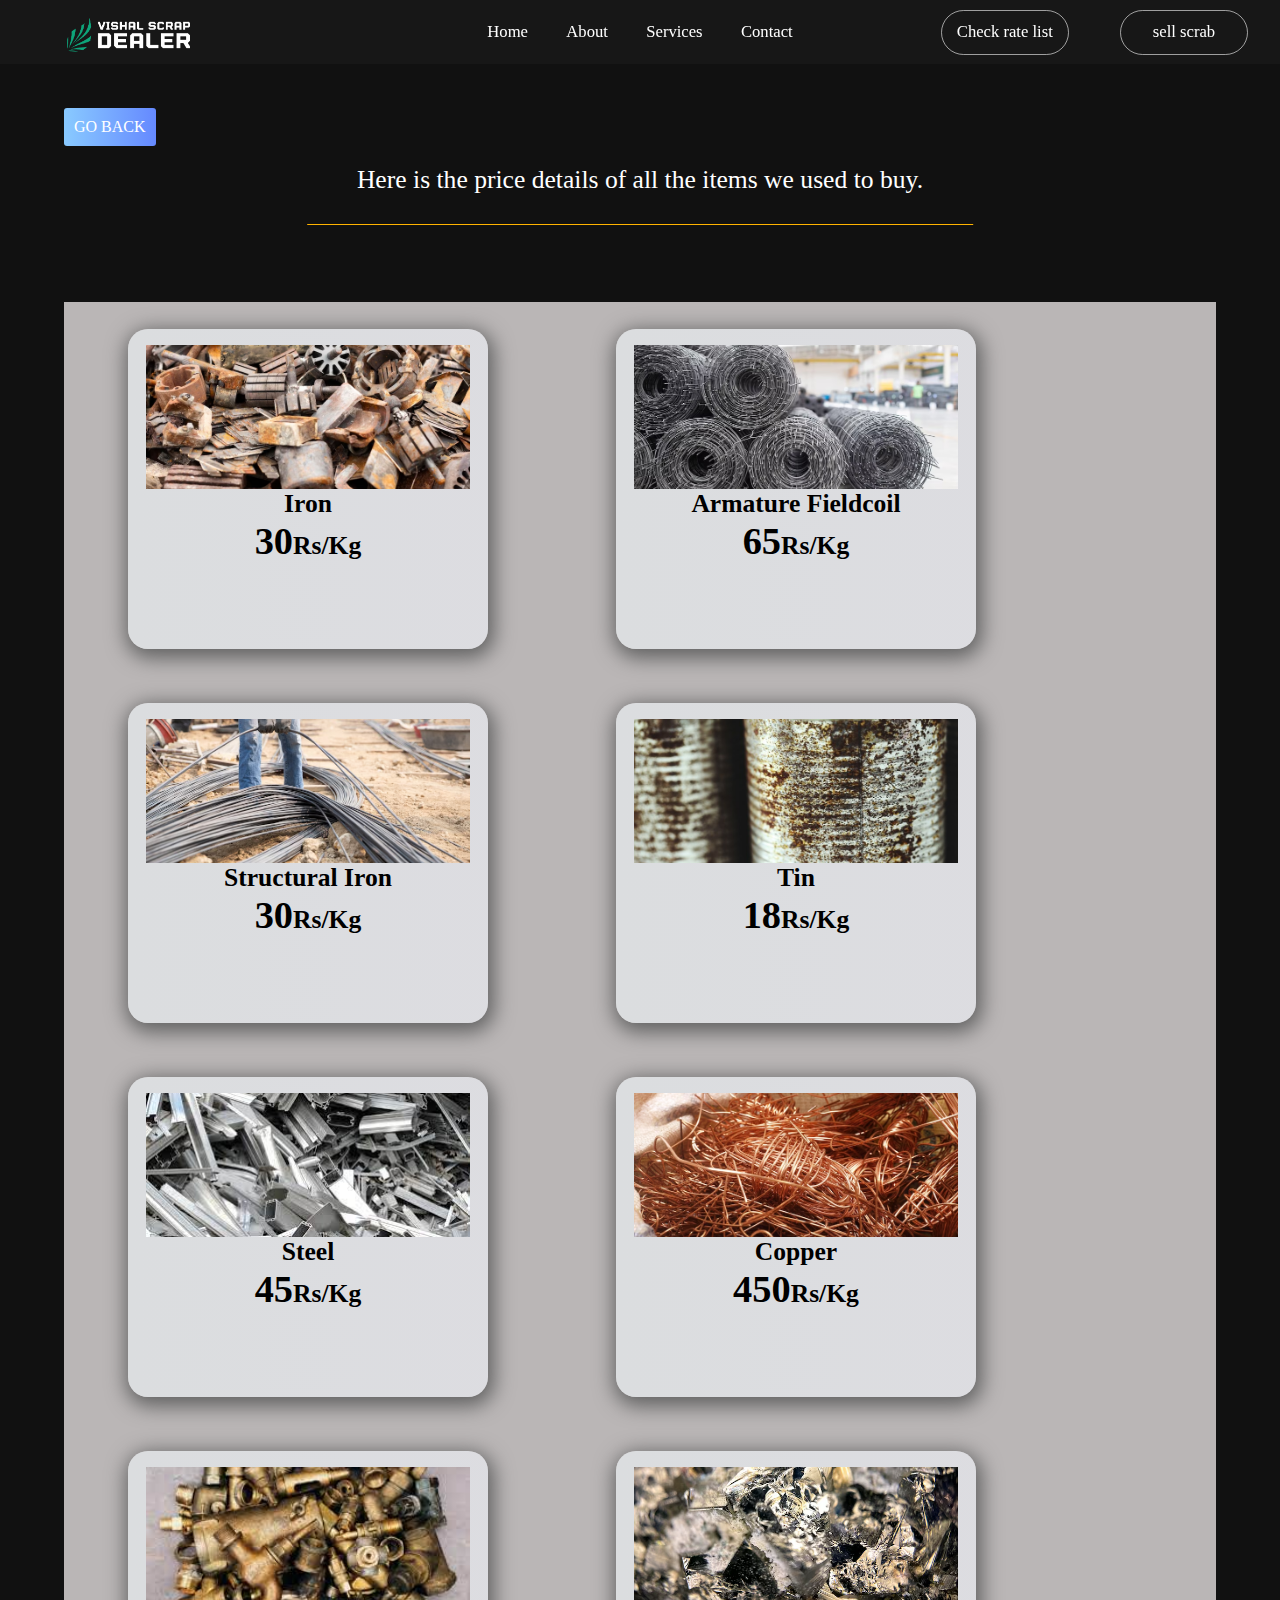
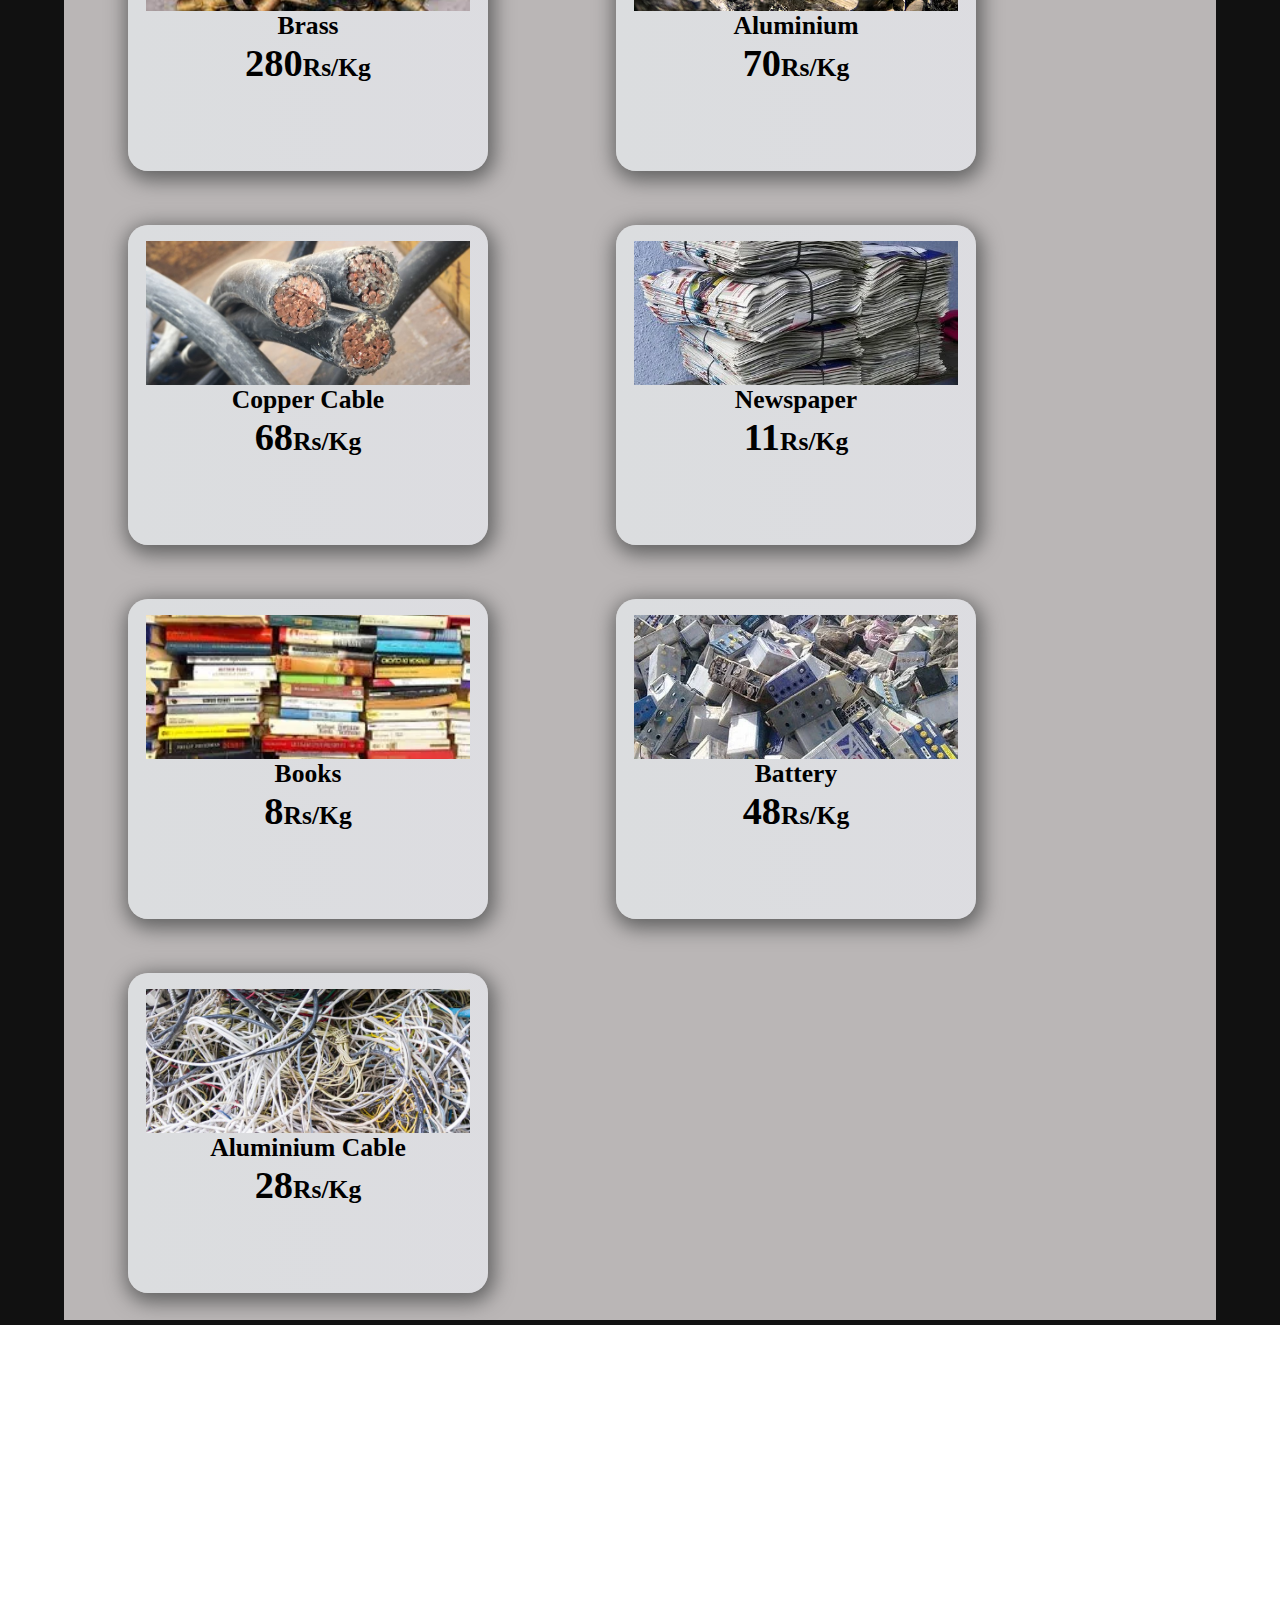
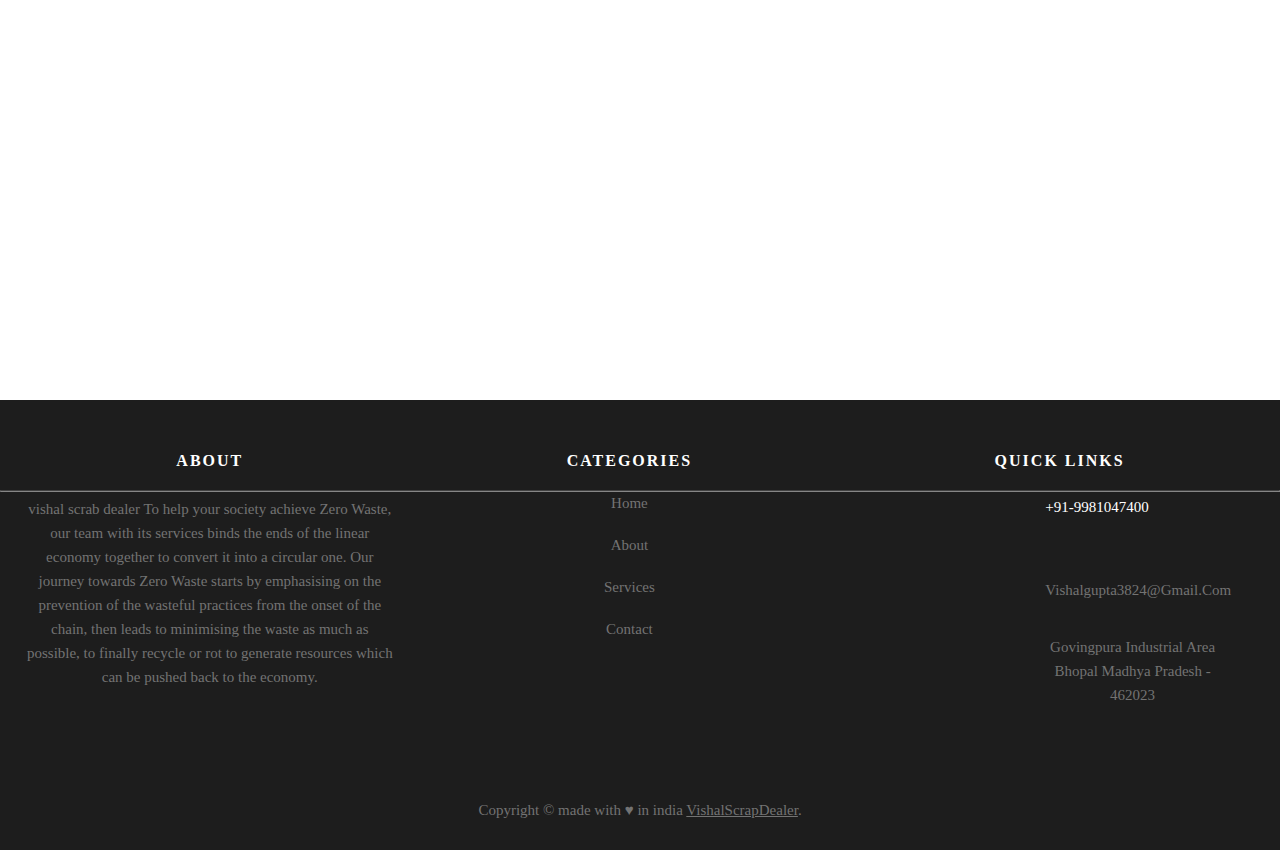
==== rates.html @ 48a2c0af "Initial commit" ====
<!DOCTYPE html>
<html lang="en">
<head>
    <meta charset="UTF-8">
    <meta http-equiv="X-UA-Compatible" content="IE=edge">
    <meta name="viewport" content="width=device-width, initial-scale=1.0">
    <title>Document</title>
    <link rel="stylesheet" href="/style.css">
    <link rel="stylesheet" href="https://cdnjs.cloudflare.com/ajax/libs/font-awesome/6.4.0/css/all.min.css" integrity="sha512-iecdLmaskl7CVkqkXNQ/ZH/XLlvWZOJyj7Yy7tcenmpD1ypASozpmT/E0iPtmFIB46ZmdtAc9eNBvH0H/ZpiBw==" crossorigin="anonymous" referrerpolicy="no-referrer" />
    
</head>
<body>
    <div class="main main3">

        <div id="nav" class="nav">
            <div class="left_nav">
            <img src="/images/logo.png" alt="">
            </div>
            <div class="centre_nav">
                <!-- <ul> -->
                    <li><a  href="/index.html">Home</a></li>
                    <li><a href="#about">About</a></li>
                    <li><a href="/index.html">Services</a></li>
                    <li><a href="/index.html">Contact</a></li>
                <!-- </ul> -->
            </div>
            <div class="right_nav">
                <ul>
                   <li><a class="list" href="/rates.html"><span></span> Check rate list</a></li> 
                   <li ><a class="message" href="/sell.html"><span></span> sell scrab</a></li> 
                </ul>
            </div>

            <div class="topnav">
                <a href="#home" class="active"></a>
                <!-- Navigation links (hidden by default) -->
                <div id="myLinks">
                  <a href="/index.html">Home</a>
                  <a href="#about">About</a>
                  <a href="#services">Services</a>
                  <a href="#contact">Contact</a>
                </div>
                <!-- "Hamburger menu" / "Bar icon" to toggle the navigation links -->
                <a href="javascript:void(0);" class="icon" onclick="myFunction()">
                    <i class="open fa-solid fa-bars"></i>
                    <i class="close fa-solid fa-xmark"></i>
                </a>
            </div>
         </div>
        <a href="/index.html"><i id="close3" class="close2 fa-regular fa-circle-xmark"></i></a>
        <a id="back2" class="back" href="/index.html">Go Back</a>  

        <div class="text4 text5">
            <h3>Here is the price details of all the items we used to buy.</h3>
        </div>

        <div class="rate-list">
                <div class="items">
                    
                    <!-- <div class="card">
                        <div class="content">
                           <div class="img1">
                               <img src="/images/iron.avif" alt="">
                           </div>
                           <div class="text">
                               <h4>Iron</h4>
                               <h3>30Rs/Kg</h3>
                           </div>
                        </div>
                     </div>
                     <div class="card">
                        <div class="content">
                           <div class="img1">
                               <img src="/images/Structural_iron.avif" alt="">
                           </div>
                           <div class="text">
                               <h4>Structural iron</h4>
                               <h3>30Rs/Kg</h3>
                           </div>
                        </div>
                     </div>
                     <div class="card">
                        <div class="content">
                           <div class="img1">
                               <img src="/images/iron.avif" alt="">
                           </div>
                           <div class="text">
                               <h4>${name}</h4>
                               <h3>${price}</h3>
                           </div>
                        </div>
                     </div>
                     <div class="card">
                        <div class="content">
                           <div class="img1">
                               <img src="/images/iron.avif" alt="">
                           </div>
                           <div class="text">
                               <h4>${name}</h4>
                               <h3>${price}</h3>
                           </div>
                        </div>
                     </div> -->
                </div>
        </div>


        <div class="footer footer3">
            <footer class="site-footer">
                <div class="container">
                  <div class="row">
                    <div class="col col-sm-12 col-md-6">
                      <h6>About</h6>
                      <p class="text-justify"> vishal scrab dealer <i>CODE WANTS TO BE SIMPLE </i> To help your society 
                        achieve Zero Waste, our team with its services binds the ends of the linear economy 
                        together to convert it into a circular one. Our journey towards Zero Waste starts by emphasising
                         on the prevention of the wasteful practices from the onset of the chain, then leads to minimising the waste as much as possible, to finally recycle 
                          or rot to generate resources which can be pushed back to the economy.</p>
                    </div>
          
                    <div class="col col-xs-6 col-md-3">
                      <h6>Categories</h6>
                      <ul class="footer-links">
                        <li><a href="/index.html">Home</a></li>
                        <li><a href="#about">About</a></li>
                        <li><a href="#services">Services</a></li>
                        <li><a href="#contact">Contact</a></li>
                      </ul>
                    </div>
          
                    <div class="col col-xs-6 col-md-3">
                      <h6>Quick Links</h6>
                      <ul class="footer-links links3">
                        <div class="con con3">
                            <i class="fa-solid fa-phone"></i>
                            <a style="text-decoration: none; color: white; margin-top: -3vh; font-weight: 100;" href="tel:919981047400"><h4>+91-9981047400</h4></a>
                        </div>
                        <div class="con con3">
                            <i class="fa-solid fa-envelope"></i>
                            <a style="text-decoration: none; color: white; margin-top: -3vh; cursor: pointer; " href="mailto:vishalgupta3824@gmail.com"></a><h4>vishalgupta3824@gmail.com</h4></a>
                        </div>
                        <div class="con con3">
                            <i class="fa-solid fa-location-dot"></i>
                            <h4>govingpura industrial area bhopal madhya pradesh - 462023</h4>
                        </div>
                      </ul>
                    </div>
                  </div>
                  <hr>
                </div>
                <div class="container">
                  <div class="row row2">
                    <div class="col-md-8 col-sm-6 col-xs-12">
                      <p class="copyright-text">Copyright &copy; made with &hearts; in india
                   <a href="/index.html">VishalScrapDealer</a>.
                      </p>
                    </div>
                  </div>
                </div>
          </footer>
        </div>
    </div>


    <script src="/script.js"></script>
    <script src="/script2.js"></script>
    <script src="/scrip3.js"></script>
</body>
</html>
---- style.css ----
::-webkit-scrollbar {
    width: 10px;
  }
  
  /* Track */
  ::-webkit-scrollbar-track {
    background: #f1f1f1;
  }
  
  /* Handle */
  ::-webkit-scrollbar-thumb {
    background: #888;
  }
  
  /* Handle on hover */
  ::-webkit-scrollbar-thumb:hover {
    background: #555;
  }
*{
    margin: 0;
    padding: 0;
    box-sizing: border-box;
    font-family: gilroy;
    scroll-behavior: smooth;
}
html, body{
    width: 100%;
    height: 100%;
    /* scroll-behavior: smooth; */
}
.main{
    width: 100%;
    min-height: 100%;
    background-color: rgb(29, 28, 28);
    overflow-x: hidden;
}
.menu{
    display: none;
}
#open{
    display: none;
}
.main i{
    display: none;
}

.topnav{
    display: none;
}


.nav{
    position: fixed;
    z-index: 10000;
    width: 100%;
    height: 5vw;
    background-color: rgba(29, 28, 28, 0.593);
    /* background-color: yellow; */
}

.left_nav{
    position: absolute;
    left: 0;
    /* background-color: green; */
    height: 100%;
    width: 25vw;
    display: flex;
    align-items: center;
    justify-content: center;
}
.left_nav img{
    width: 13vw;
    left: 4vw;
    position: absolute;

}
.centre_nav{
    position: absolute;
    left: 30vw;
    height: 100%;
    width: 40vw;
    /* background-color: red; */
    display: flex;
    align-items: center;
    justify-content: center;
    color: white;
}
.centre_nav ul{
    position: relative;
    display: flex;
}
.centre_nav  li{
    list-style: none;
    position: relative;
    display: flex;
}
.centre_nav  li a{
    color: white;
    text-decoration: none;
    margin-inline: 1.5vw;
    font-size: 1.3vw;
    font-family: gilroy;
    font-weight: 500;
    transition: 0.5s;
}

.centre_nav  li a::after{
    content: "";
    height: 0.3vw;
    width: 0%;
    background-color:rgb(255, 179, 0);
    position: absolute;
    left: 0%;
    bottom: -100%;
    transition: 0.3s;
}
.centre_nav  li a:hover::after{
    width: 100%;
}



.right_nav{
    position: absolute;
    right: 2%;
    height: 100%;
    width: 25vw;
    /* background-color: green; */
    display: flex;
    align-items: center;
    justify-content: center;
}
.right_nav ul {
    position: relative;
    display: flex;
}
.right_nav ul li{
    list-style: none;
}
.right_nav ul li a{
    color: white;
    text-decoration: none;
    margin-inline: 2vw;
    font-size: 1.3vw;
    font-family: gilroy;
    font-weight: 500;
    /* background: red; */
    position: relative;
    width: 10vw;
    display: flex;
    border-radius: 2vw;
    border: 0.2px solid rgba(255, 255, 255, 0.591);
    align-items: center;
    justify-content: center;
    text-align: center;
    height: 5vh;
}

.right_nav ul li a span{
    background-color:rgba(255, 255, 255, 0.611);
    height: 100%;
    width: 0%;
    border-radius: 2vw;
    position: absolute;
    left: 0%;
    top: 0%;
    z-index: -1;
    transition: .5s;
}
.mobile-nav{
    display: none;
}
.message{
    z-index: 1000;
}

.right_nav ul li a:hover{
    color: black;
    transition:cubic-bezier(0.19, 1, 0.22, 1);
}

.right_nav ul li a:hover span{
    width: 100%;
}
.mobile-bottons{
    display: none;
}
.page1{
    position: absolute;
    width: 100%;
    height: 100vh;
    background-color: rgb(29, 28, 28);
    /* overflow-x: hidden; */
}

.imageSlides {
    display: none;
    overflow: hidden;
    }
     
   .images-slideshow img {
      margin: auto;
      display: block;
      width: 100%;
      height: 100vh;
      object-fit: cover;
    }
     
    /* Our main images-slideshow container */
    .images-slideshow {
      max-width: 100%;
      margin: auto;
      mix-blend-mode: overlay;
    }
     
    /*Style for ">" next and "<" previous buttons */
    .slider-btn{
      cursor: pointer;
      position: absolute;
      top: 50%;
      width: auto;
      padding: 8px 16px;
      margin-top: -22px;
      color: rgb(0, 0, 0);
      font-weight: bold;
      font-size: 18px;
      transition: 0.6s ease;
      border-radius: 0 3px 3px 0;
      user-select: none;
      background-color: rgba(255, 255, 255, 0.962);
      border-radius: 50%;
    }
     
    /* setting the position of the previous button towards left */
    .previous {
      left: 2%;
    }
     /* setting the position of the next button towards right */
    .next {
      right: 2%;
    }
     
    /* On hover, adding a background color */
    .previous:hover,
    .next:hover {
      color: rgb(255, 253, 253);
      background-color: rgba(0, 0, 0, 0.8);
    }

    .text1{
        position: absolute;
        width: 80vw;
        height: 50vh;
        /* background-color: yellow; */
        top: 40%;
        left: 50%;
        transform: translate(-50%, -50%);
        display: grid;
        align-items: center;
        justify-content: center;
        text-align: center;
        text-transform: capitalize;
        color: white;
    }
    
    .text1 h1{
        position: relative;
        font-size: 8vw;
    }
    .text1 h1 span{
        color: white;
        background-color: rgba(0, 128, 0, 0.689);
        width: 35vw;
        position: relative;
        border-radius: 0 112px;
        display: inline;
        align-items: center;
        justify-content: center;
        text-align: center;
        padding: 1vw;
        margin: 1.5vw;
    }
    
    .text1 h1:nth-child(2){
        margin-bottom: 11vh;
    }
    
    .text2{
        position: absolute;
        top: 60%;
        left: 50%;
        transform: translate(-50%, 0%);
        /* background-color: red; */
        font-size: 1.5vw;
        display: flex;
        align-items: center;
        justify-content: center;
        text-align: center;
        color: white;
    }

    .form{
        position: absolute;
        width: 97%;
        height: 100vh;
        /* background-color: rgb(47, 47, 47); */
        /* display: none; */
         top: 0;
        left: 50%;
        transform: translate(-50%, 0%);
        z-index: 100;
      }
      .main-container{
        position: absolute;
        width: 75%;
        height: 75%;
        top: 60%;
        left: 50%;
        background-color: rgba(54, 53, 53, 0.741);
        transform: translate(-50%, -50%);
      }
      .text3{
        position: absolute;
        width: 90%;
        height: 13vh;
        /* background: red; */
        display: grid;
        align-items: center;
        justify-content: center;
        text-align: center;
        color: white;
        text-transform: capitalize;
        left: 50%;
        top: 6%;
        transform: translate(-50%, 0%);
      }
      .text3 h3{
        font-weight: 100;
      }
      .text3 h3:nth-child(1){
        margin-top: 6vh;
      }
    
      .form form{
        width: 80vh;
        height: 90%;
        z-index: 101;
        display: inline-grid;
        align-items: center;
        justify-content: center;
        background-color: rgb(17, 17, 17);
        /* border: 2px solid black; */
        /* border-radius: 2vw; */
        top: 50%;
        left: 70%;
        transform: translate(-50%, -50%);
        position: relative;
        background-color: #fafafe;
        border-radius: 10px;
        padding: 25px 20px 10px;
        box-shadow: 0 5px 15px rgba(6, 6, 6, 0.2);
        width: 32vw;
        box-sizing: border-box;
      }
    
      .img{
        position: absolute;
        width: 30vw;
        height: 90%;
        background-color: red;
        top: 50%;
        left: 5%;
        transform: translate(0, -50%);
        overflow: hidden;
      }
      .img img{
        width: 100%;
        height: 100%;
        object-fit: cover;
      }
    
      .back{
        position: absolute;
        color: white;
        text-transform: uppercase;
        z-index: 10000;
        top: 12%;
        left: 5%;
        font-size: 1.5vw;
        text-decoration: none;

        background-image: linear-gradient(to right, #89CAFF, #6589FF);
        display: block;
        color: primary-color;
        font-size: 1rem;
        cursor: cursor;
        /* box-shadow: 0 5px 20px #89caff94; */
        transition: box-shadow .3s ease-in-out;
    
          /* width: 100%; */
          border: none;
          padding: 10px;
          border-radius: 3px;
          color: white;
          font: 10vw;
      
      }

      .back:hover {
        box-shadow: none;
      }
      #close2{
        position: absolute;
        color: white;
        font-size: 2vw;
        right: 14%;
        top: 24%;
        display: flex;
        z-index: 100000;
      }
    
      .form input {
        border: 2px solid #DADDEC;
        margin: 5px 0 10px;
        font-size: 1rem;
        color: #656880;
        appearance: none;
        border-radius: 0;
        border: none;
        border: 0;
        z-index: 1;
        background-color: transparent;
        border-bottom: 2px solid #bab6b6; 
        font: inherit;
        font-size: 1.125rem;
        padding: .25rem 0;
        outline: none;
        width: 19vw;
      }
    
      .form textarea{
        border: none;
        outline: none;
        border-bottom: 2px solid #bab6b6; 
        font: inherit;
        font-size: 1.125rem;
        padding: .25rem 0;
        resize: none;
      }
    
      .form  button {
        background-image: linear-gradient(to right, #89CAFF, #6589FF);
        display: block;
        color: primary-color;
        font-size: 1rem;
        cursor: cursor;
        box-shadow: 0 5px 20px #89caff94;
        transition: box-shadow .3s ease-in-out;
    
          width: 100%;
          border: none;
          padding: 10px;
          border-radius: 3px;
          color: white;
          font: 10vw;
      }
    
      .form button:hover {
        box-shadow: none;
      }

      .main3{
        min-height: 200vh;
      }


      .rate-list{
        position: absolute;
        background-color: rgb(17, 17, 17);
        width:100%;
        min-height: 550vh;
        bottom: 0;
        top: 50%;
        left: 50%;
        transform: translate(-50%, -50%);
        z-index: 1;
        display: flex;
      }
      .text4{
        position: absolute;
        /* background: blue; */
        color: white;
        width: 40vw;
        height: 10vh;
        left: 50%;
        top: 5%;
        transform: translate(-50%, 0%);
        display: flex;
        align-items: center;
        justify-content: center;
        z-index: 1;
        border-bottom: 1px solid rgb(255, 179, 0)
      }
      .text4 h3{
        font-size: 3vw;
        /* text-transform: capitalize; */
        font-weight: 100;
      }
      .items{
       display: flex;
       flex-wrap: wrap;
       background-color: #bab6b6;
       position: absolute;
       width: 90%;
       min-height: 230vh;
       top: 47%;
       left: 50%;
       transform: translate(-50%, 0%);
      }

      .text5{
        position: absolute;
        top: 15%;
        width: 52%;
        z-index: 10;
      }
    
      .text5 h3{
        font-size: 2vw;
      }


      .card {
        position: relative;
        left: 0%;
        /* transform: translate(-50%, -50%); */
        height: 25vw;
        width: 40vh;
        background-image: linear-gradient(to right, #dbdddf, #f5f8ff95);

        overflow: hidden;
        border-radius: 20px;
        cursor: pointer;
        box-shadow: 2px 5px 20px 4px #616161;
        overflow: hidden;
        margin-inline: 5vw;
        margin-top: 34vh;
        margin-block: 3vh;
}

.content{
    position: absolute;
    width: 90%;
    height: 90%;
    /* background-color: red; */
    left: 50%;
    top: 50%;
    transform: translate(-50%, -50%);
    overflow: hidden;

}

.content .img1{
    position: relative;
    /* background-color: yellow; */
    width: 100%;
    height: 50%;
    left: 0;
    top: 0;
    overflow: hidden;
}
.img1 img{
    width: 100%;
    height: 100%;
    object-fit: cover;
}

.text{
    position: relative;
    /* background-color: yellow; */
    width: 100%;
    height: 50%;
    bottom: 0;
    display: grid;
    align-items: center;
    justify-content: center;
    text-transform: capitalize;
    text-align: center;
}

.text h4{
    font-size: 2vw;
}

.text h3{
    font-size: 3vw;
    margin-bottom: 9vh;
}

.text h3 span{
    font-size: 2vw;
}


.phone{
    position: absolute;
    color: white;
    text-decoration: none;
    top: 13vh;
    width: 16vw;
    height: 5vh;
    border: 2px solid rgb(197, 138, 19);
    display: flex;
    align-items: center;
    justify-content: center;
    transition: 0.3s ease-in-out;
}

.phone:hover{
    background-color: rgb(197, 138, 19);
    color: black;
}

.phone2{
    color: black;
    top: 18vh;
    width: 8vw;
    align-items: center;
    justify-content: center;
    display: flex;
    left: 28%;
}

.phone:hover{
    background-color: rgb(197, 138, 19);
}


      
    
    

    .page2{
        width: 100%;
        min-height: 100vh;
        background-color: rgb(17, 17, 17);
        top: 100vh;
        position: absolute;
    }

    .page2 h1{
         position: absolute;
         left: 50%;
         top: 10%;
         transform: translate(-50%, 0);
         color: white;
         border-bottom:  2px solid rgb(197, 138, 19);
    }

    .page2 .img2{
        position: absolute;
        width: 30vw;
        height: 71vh;
        background-color: yellow;
        left: 5%;
        top: 25%;
        overflow: hidden;
        border-top-right-radius: 15vw;
        border-top-left-radius: 15vw;
        border-bottom-left-radius: 1vw;
        border-bottom-right-radius: 1vw;
    }
    .page2 .img2 img{
        width: 100%;
        height: 100%;
        object-fit: cover;
    }


    .text6{
        position: absolute;
        width: 40vw;
        height: 60vh;
        /* background: white; */
        color: white;
        right: 10%;
        top: 29%;
        display: flex;
        align-items: center;
        justify-content: center;
        text-align: center;
    }

    .text6 h3{
        font-size: 4vw;
        font-weight: 100;
        top: 13%;
        position: absolute;
        line-height: 8vh;
        color: rgb(197, 138, 19);
    }

    .text6 p{
        position: absolute;
        width: 43vw;
        top: 56%;
        font-size: 1.6vw;
        color: rgba(255, 255, 255, 0.563);
    }


    .page3{
        position: absolute;
        width: 100%;
        height: 100vh;
        background-color: rgb(29, 28, 28);
        top: 200vh;
    }


    .page3 h1{
        position: absolute;
         left: 50%;
         top: 10%;
         transform: translate(-50%, 0);
         color: white;
         border-bottom:  2px solid rgb(197, 138, 19);
    }

    .card-list2{
        position: absolute;
        top: 20%;
        left: 50%;
        transform: translate(-50%, 0%);
        width: 95%;
        height: 80%;
        background-color: #555;
        display: flex;
    }
    .card2{
        left: 3%;
    }

    .card2 {
        position: relative;
        left: 5%;
        /* transform: translate(-50%, -50%); */
        height: 25vw;
        width: 40vh;
        background-image: linear-gradient(to right, #dbdddf, #f5f8ff95);
        overflow: hidden;
        border-radius: 20px;
        cursor: pointer;
        box-shadow: 2px 5px 20px 4px #2a2a2a;
        overflow: hidden;
        margin-inline: 5vw;
        margin-top: 34vh;
        margin-block: 3vh;
}

.card2 .content{
    position: absolute;
    width: 90%;
    height: 90%;
    /* background-color: red; */
    left: 50%;
    top: 50%;
    transform: translate(-50%, -50%);
    overflow: hidden;

}

.card2 .content .img1{
    position: relative;
    /* background-color: yellow; */
    width: 100%;
    height: 50%;
    left: 0;
    top: 0;
    overflow: hidden;
}
.card2 .content .img1 img{
    width: 100%;
    height: 100%;
    object-fit: cover;
}

.card2 .content .text{
    position: relative;
    /* background-color: yellow; */
    width: 100%;
    height: 50%;
    bottom: 0;
    display: grid;
    align-items: center;
    justify-content: center;
    text-transform: capitalize;
    text-align: center;
}

.card2 .content.text h4{
    font-size: 2vw;
}

.card2 .content.text h3{
    font-size: 3vw;
    margin-bottom: 9vh;
}

.card2 .content .text h3 span{
    font-size: 2vw;
}


.card2 .content .text .phone{
    position: absolute;
    color: black;
    text-decoration: none;
    top: 16vh;
    width: 16vw;
    height: 5vh;
    border: 2px solid rgb(197, 138, 19);
    display: flex;
    align-items: center;
    justify-content: center;
    transition: 0.3s ease-in-out;
    left: 4%;
}

.phone:hover{
    background-color: rgb(197, 138, 19);
    color: black;
}

    .viewall{
         position: absolute;
    margin-bottom: 10%;
    top: 85%;
    left: 47%;
    }


    .page4{
        position: absolute;
        width: 100%;
        height: 100vh;
        top: 300vh;
       background-color: rgb(17, 17, 17);
    }

    .page4 h1{ 
        position: absolute;
        left: 50%;
        top: 10%;
        transform: translate(-50%, 0);
        color: white;
        border-bottom:  2px solid rgb(197, 138, 19);
        display: flex;
        align-items: center;
        justify-content: center;
        text-align: center;
    }
    .contact-info{
        position: absolute;
        width: 100%;
        height: 80%;
        /* display: flex; */
        align-items: center;
        /* background-color: rgb(29, 28, 28); */
        top: 20%;
        left: 50%;
        transform: translate(-50%, 0%);
    }

    .details{
        position: absolute;
        width: 31vw;
        height: 77vh;
        background-color: rgb(74 154 207 / 57%);
        left: 10%;
        border-radius: 28px;
        box-shadow: 5px 5px 10px 5px rgb(11, 11, 11);
        color: white;
        display: block;
        justify-content: center;
        align-items: center;
    }
    .details h2{
        position: absolute;
        font-size: 2.5vw;
        left: 13%;
        text-transform: capitalize;
        font-weight: 100;
        top: 5%;
        border-bottom: 2px solid rgb(197, 138, 19);
    }

    .con{
        position: relative;
    top: 19%;
    /* background: red; */
    margin: 6vh;
    padding: -1vh;
    padding-block: -3vh;
    width: 22vw;
    height: 10vh;
    display: flex;
    align-items: center;
    justify-content: center;
    left: 5%;
    }

    .con h4{
        font-weight: 100;
        left: 28%;
        position: absolute;
        text-transform: capitalize;
    }
    .con i{
        font-size: 1.6vw;
        position: absolute;
        display: flex;
        left: 10%;
    }

    .form2{
        position: absolute;
        width: 41%;
        height: 80vh;
        /* background-color: rgb(47, 47, 47); */
        /* display: none; */
        top: 10%;
        left: 71%;
        transform: translate(-50%, 0%);
        z-index: 100;
      }
      .form2 form{
        width: 80vh;
        height: 90%;
        z-index: 101;
        display: inline-grid;
        align-items: center;
        justify-content: center;
        background-color: rgb(17, 17, 17);
        /* border: 2px solid black; */
        /* border-radius: 2vw; */
        top: 50%;
        left: 51%;
        transform: translate(-50%, -50%);
        position: relative;
        background-color: #fafafe;
        border-radius: 10px;
        padding: 25px 20px 10px;
        box-shadow: 0 5px 15px rgba(6, 6, 6, 0.2);
        width: 32vw;
        box-sizing: border-box;
        box-shadow: 2px 3px 10px 5px black;
      }
      .form2 .main-container{
        position: absolute;
        width: 75%;
        height: 75%;
        top: 60%;
        left: 50%;
        /* background-color: rgba(54, 53, 53, 0.741); */
        transform: translate(-50%, -50%);
        display: flex;
        align-items: center;
        background-color: transparent;
        justify-content: center;
    }
    .form2 input {
        border: 2px solid #DADDEC;
        margin: 5px 0 10px;
        font-size: 1rem;
        color: #656880;
        appearance: none;
        border-radius: 0;
        border: none;
        border: 0;
        z-index: 1;
        background-color: transparent;
        border-bottom: 2px solid #bab6b6; 
        font: inherit;
        font-size: 1.125rem;
        padding: .25rem 0;
        outline: none;
        width: 19vw;
        text-transform: capitalize;
      }
    
      .form2 textarea{
        border: none;
        outline: none;
        border-bottom: 2px solid #bab6b6; 
        font: inherit;
        font-size: 1.125rem;
        padding: .25rem 0;
        resize: none;
      }
    
      .form2  button {
        background-image: linear-gradient(to right, #89CAFF, #6589FF);
        display: block;
        color: primary-color;
        font-size: 1rem;
        cursor: cursor;
        box-shadow: 0 5px 20px #89caff94;
        transition: box-shadow .3s ease-in-out;
        left: 10%;
        width: 20%;
        border: none;
        padding: 10px;
        border-radius: 3px;
        color: white;
        left: 23%;
        position: relative;
        width: 52%;
      }
    
      .form2 button:hover {
        box-shadow: none;
      }


      .footer{
        position: absolute;
        width: 100%;
        height: 0vh;
        background-color: black;
        top: 400vh;
      }
      .site-footer
{
  background-color:#1d1d1d;
  padding:45px 0 20px;
  font-size:15px;
  line-height:24px;
  color:#737373;
  height: 50vh;
}
.text-justify{
    position: relative;
    top: 55%;
}
.row{
    display: flex;
}
.row2{
    background-color: #1d1d1d;
    width: 100%;
    height: 5vh;
    top: 43vh;
    position: absolute;
    display: flex;
    align-items: center;
    justify-content: center;
    bottom: 0%;
}
.row{
    height: 5vh;
}
.col{
    width: 35vw;
    height: 100%;
    /* background-color: red; */
    margin-inline: 2vw;
    display:block;
    align-items: center;
    justify-content: center;
    text-align: center;
}

.col h6{

}

.con3 h4{
    font-weight: 100;
    left: 38%;
    position: absolute;
    text-transform: capitalize;
}
.con3 i{
    left: -23%;
    position: relative;
}
.site-footer hr
{
  border-top-color:#bbb;
  opacity:0.5
}
.site-footer hr.small
{
  margin:20px 0
}
.site-footer h6
{
    color: #fff;
    font-size: 16px;
    text-transform: uppercase;
    margin-top: 1%;
    letter-spacing: 2px;
    padding-top: -4vh;
}
.site-footer a
{
  color:#737373;
}
.site-footer a:hover
{
  color:#3366cc;
  text-decoration:none;
}
.footer .links3{
display: block;
text-align: center;
justify-content: center;
}
.con3{
    margin-block: -1vh;
    display: flex;
    align-items: center;
}
.footer-links
{
  padding-left:0;
  list-style:none
}
.footer-links li
{
  display: block;
  margin-block: 2vh;
}
.footer-links a
{
  color:#737373;
  text-decoration: none;
}
.footer-links a:active,.footer-links a:focus,.footer-links a:hover
{
  color:#3366cc;
  text-decoration:none;
}
.footer-links.inline li
{
  display:inline-block
}
.site-footer .social-icons
{
  text-align:right
}
.site-footer .social-icons a
{
  width:40px;
  height:40px;
  line-height:40px;
  margin-left:6px;
  margin-right:0;
  border-radius:100%;
  background-color:#33353d
}
.copyright-text
{
  margin:0
}



      

      
      


    
  




     /* responsive */

  @media(max-width:500px){


    .nav{
        height: 6vh;
        background-color: rgba(29, 28, 28, 0.593);
        position: fixed;
        z-index: 1000000;
        /* display: none; */
    }
    .left_nav{
    width: 50vw;
    height: 100%;
    position: absolute;
    /* top: -17px; */
    }

    .left_nav img{
        width: 50vw;
        left: 0;
    }
    .centre_nav{
        display: none;
    }
    .right_nav{
        display: none;
    }

    .topnav {
        overflow: hidden;
        /* background-color: #333; */
        position: relative;
        display: flex;
        /* height: 49vh; */
        width: 100%;
        height: 8vh;
      }
      
      /* Hide the links inside the navigation menu (except for logo/home) */
      .topnav #myLinks {
        display: block;
        background: rgb(11, 11, 11);
        width: 100%;
        left: 0%;
        position: fixed;
        height: 50vh;
        display: none;
      }
      
      /* Style navigation menu links */
      .topnav a {
        color: white;
        padding: 14px 16px;
        text-decoration: none;
        font-size: 17px;
        display: block;
        margin-left: 28vw;
        margin-top: 6vh;
        margin-block: 5vh;
        font-size: 6vw;
      }
      
      /* Style the hamburger menu */
      .topnav a.icon {
        /* background: black; */
        display: block;
        position: absolute;
        right: 0;
        top: 0;
      }
      
      /* Add a grey background color on mouse-over */
      .topnav a:hover {
        /* background-color: #ddd; */
        /* color: black; */
      }
      
      /* Style the active link (or home/logo) */
      .active {
        /* background-color: #04AA6D; */
        color: white;
      }

      .topnav i{
        font-size: 6vw;
        top: 2%;
        right: 3%;
        position: fixed;
        display: flex;
      }

      .topnav .close{
        display: none;
      }



    /* .mobile_nav{
        right: 0%;
        position: fixed;
        display: flex;
        align-items: center;
        justify-content: center;
        height: 100%;
        width: 100%;
        height: 50%;
        z-index: 2;
    } */
    #open{
        color: white;
        position:fixed;
        font-size: 7vw;
        top: 1.5%;
        right: 3%;
        z-index: 110;
        display: block;
        z-index: 100000;
    
    }
    .back{
        top: 10%;
        /* position: fixed; */
        width: 28vw;
        height: 4vh;
        font-size: 4vw;
        display: flex;
        align-items: center;
        justify-content: center;
        z-index: 10000000;
    }
    
    #nav{
        /* display: none; */
    }
    .close2{
        top: -100%;
    }
    #close{
        position: fixed;
    color: white;
    top: 2%;
    right: 2%;
    font-size: 10vw;
    z-index: 120;
    display: flex;
    /* display: none; */
    }

    .menu ul{
        position: absolute;
    display: block;
    }
    .menu ul li{
        list-style: none;
        margin-block: 4vh
    }
    .menu ul li a{
        position: relative;
    color: white;
    text-decoration: none;
    font-size: 9vw;
    margin-block: 2vh;
    }

    .page1{
        min-height: 80vh;
        overflow-x: hidden;
    }

    .images-slideshow{
        min-height: 80vh;
        position: absolute;
         z-index: 10;
         transition: 0.5s;
    }
    .imageSlides{
            height: 80vh;
           width: 100%;
            transition: ease 0.5s;
    }

    .slider-btn{

    }

    .text1{
    /* background: red; */
    height: 50vh;
    top: 30%;
    z-index: 10;
    }
    .text1 h1{
        font-size: 13vw;
    }
    .text1 h1:nth-child(1){
        margin-top: 10vh;
    }
    .text1 h1:nth-child(2) {
        margin-bottom: 30vh;
    }
    .text1 h1 span{
        padding: 3vw;
    font-size: 11vw;
    background-color: green;
    }

    .text2{
        width: 75%;
        height: 11vh;
        position: absolute;
        top: 37%;
    }
    .text2 p{
        font-size: 5vw;
        z-index: 1000000;
    }
    ul {
        position: relative;
        display: flex;
        top: 15%;
    }
    .mobile-bottons{
        position: absolute;
        display: grid;
        /* background: red; */
        width: 90vw;
        height: 11vh;
        top: 60%;
        left: 50%;
        transform: translate(-50%, 0);
        align-items: center;
        justify-content: center;
        z-index: 10;
    }
    .mobile-bottons ul{
        /* display: block; */
        top: -7%;
    }
    .mobile-bottons ul li{
        list-style: none;
        margin-block: 3vh;
    }
    .mobile-bottons ul li a{
        color: white;
        text-decoration: none;
        margin-inline: 2vw;
        font-size: 5.3vw;
        font-family: gilroy;
        font-weight: 500;
        /* background: red; */
        position: relative;
        width: 45vw;
        display: flex;
        border-radius: 8vw;
        border: 3.2px solid rgba(255, 255, 255, 0.591);
        align-items: center;
        justify-content: center;
        text-align: center;
        height: 5vh;
    }
    
    .mobile-bottons ul li a span{
        background-color:rgba(255, 255, 255, 0.611);
        height: 100%;
        width: 0%;
        border-radius: 2vw;
        position: absolute;
        left: 0%;
        top: 0%;
        z-index: -1;
        transition: .5s;
    }
    
    .mobile-bottons ul li a:hover{
        color: black;
        transition:cubic-bezier(0.19, 1, 0.22, 1);
    }
    
    .mobile-bottons ul li a:hover span{
        width: 100%;
    }

    .text3{
        top: 10%;
    }

    #close2{
        font-size: 8vw;
        color: white;
        top: 27%;
        right: 9%;
        margin-top: -1vh;
    }
    .form{
        height: 100vh;
        width: 100%;
    }
    .main-container{
        width: 93vw;
        height: 52vh;
        top: 51%;
        background-color: transparent;
    }
    .main-container .img{
        display: none;
    }

    .form form{
        width: 85vw;
        left: 43%;
        height: 60vh;
        top: 32%;
    }

    .form form input{
      width: 70vw;
      font-size: 5vw;
    }

    #close3{

    }

    .page2{
        width: 100%;
        height: 120vh;
        position: absolute;
        top: 80vh;
    }
    .phone{
        font-size: 6vw;
    width: 80%;
    top: 15vh;
    border: 2px solid white;
    /* display: none; */
    }

    #back2{
        top: 27%; 
        /* position: fixed; */
        width: 28vw;
        height: 4vh;
        font-size: 4vw;
        display: flex;
        align-items: center;
        justify-content: center;
        z-index: 1000;
        right: 0%;
        margin-left: 60vw;
    }
    .page3{
        height: 150vh;
        /* background: red; */
        top: 200vh;
    }

    .page3 h1{
        position: absolute;
        margin-top: -22%;
    }


    .card-list2{
        display: grid;
        top: 10%;
    }
    .card2{
        width: 67vw;
        height: 37vh;
        left: 13%;
        margin-inline: 3vw;
        margin-block: 7vh;
        top: -11%;
    }

    .card2:nth-child(2){
        margin-bottom: 120vh;
    }
    .card2 .text h4{
        font-size: 7vw;
    position: relative;
    }

    .card2 .text h3{
        top: 0%;
        position: relative;
        font-size: 10vw;
    }
    .card2 .content .text h3 span{
        font-size: 5vw;
    }
    .card2 .content .text .phone{
        top: 70%;
        width: 40vw;
        left: 18%;
        height: 5vh;
    }
    .viewall{
        top: 66%;
    left: 32%;
    width: 34vw;
    font-size: 5vw;
    justify-content: center;
    align-items: center;
    display: flex;
    }

    .details{
        width: 90%;
        left: 5%;
        height: 36%;
        background: #181717;
    }
    .details i{
        font-size: 6vw;
        left: 0%;
    }
    .details h4{
        font-size: 4.5vw;
        left: 25%;
        font-weight: 100;
        color: rgba(255, 255, 255, 0.779);
    }
    .details h2{
        font-size: 7vw;
    }

    .card2:nth-child(3){
        display: none;
    }
    .text5{
        width: 82%;
        border: none;
    }
    .text5 h3{
        font-size: 7vw;
        
    }
    .items{
        width: 100%;
        display: flex;
        flex-wrap: wrap;
        
    }

    .card{
        width: 45vw;
        height: 43vh;
        left: 0;
        margin-inline: 2vw;
    }

    .text h4{
        font-size: 5vw;
    }

    .text h3{
        font-size: 8vw;
        top: 5vh;
        margin-bottom: 10vh;
    }

    .text h3 span{
        font-size: 5vw;
    }

    .phone2{
        top: 61%;
        left: 14%;
        width: 30vw;
        font-size: 5vw;
        border: 1px solid rgb(197, 138, 19);
    }


    .page2 .img2{
        width: 90vw;
        height: 48vh;
        border-top-left-radius: 49vw;
        border-top-right-radius: 49vw;
        border-bottom-left-radius: 8vw;
        border-bottom-right-radius: 8vw;
    }

    .text6{
        /* background: yellow; */
        width: 80%;
        height: 29%;
        top: 68%;
    }

    .text6 h3{
        font-size: 8vw;
        line-height: 4vh;
    }

    .text6 p{
        font-size: 3vw;
        width: 100%;
        top: 45%;
    }

    .page4{
        width: 100%;
        height: 150vh;
        top: 302vh;
    }


    .con{
        /* background: red; */
        width: 90%;
        left: -2%;
        margin-left: -2%;
        margin: 3vh;
        height: 7vh;
    }

    .form2 {
        /* background: red; */
        width: 90%;
        left: 51%;
        height: 50vh;
        top: 64%;
    }
    .form2 ,.main-container{
        width: 100%;
        height: 51%;
        top: 24%;
        left: 48%;
        /* background-color: rgba(54, 53, 53, 0.741); */
        transform: translate(-50%, -50%);
        display: flex;
        align-items: center;
        /* background-color: transparent; */
        justify-content: center;
        top: 77%;
    }
    .form2 form{
        width: 100%;
        height: 45vh;
        top: 43%;
    }

    .form2 .text3 {
        position: relative;
        top: -30%;
        font-size: 5vw;
        left: 45%;
    }
    .form2 input{
        width: 70vw;
    }


    .footer{

        top: 450vh;
    }

    .row{
        display: block;
        width: 100%;
        height: 0%;
    }
    .col{
        width: 94%;
        /* background: red; */
        margin-block: 2vh;
    }
    .site-footer{
        top: 2vh;
    position: absolute;
    height: 80vh;
    }

    .con3{
        display: flex;
        align-items: center;
        justify-content: center;
        /* background: red; */
        width: 52vw;
        left: 12%;
        margin-top: -1vh;
        margin-block: 1vh;
    }
    .row2{
        top: 79vh;
        left: 0vw;
        height: 5vh;
    }
    .copyright-text {
        position: absolute;
        left: 5%;
    }

    .con3 i{
        left: -39%;
        position: relative;
        font-size: 5vw;
    }
    .con3 h4{
        font-weight: 100;
        left: 26%;
        position: absolute;
        text-transform: capitalize;
    }

    .footer-links{
        display: block;
    }
    

    .footer-links li{
        display: block;
        margin-block: 0vh;
    }

    .footer2{
        top: 98vh;
    }

    .footer3{
        top: 374vh;
    }


  }
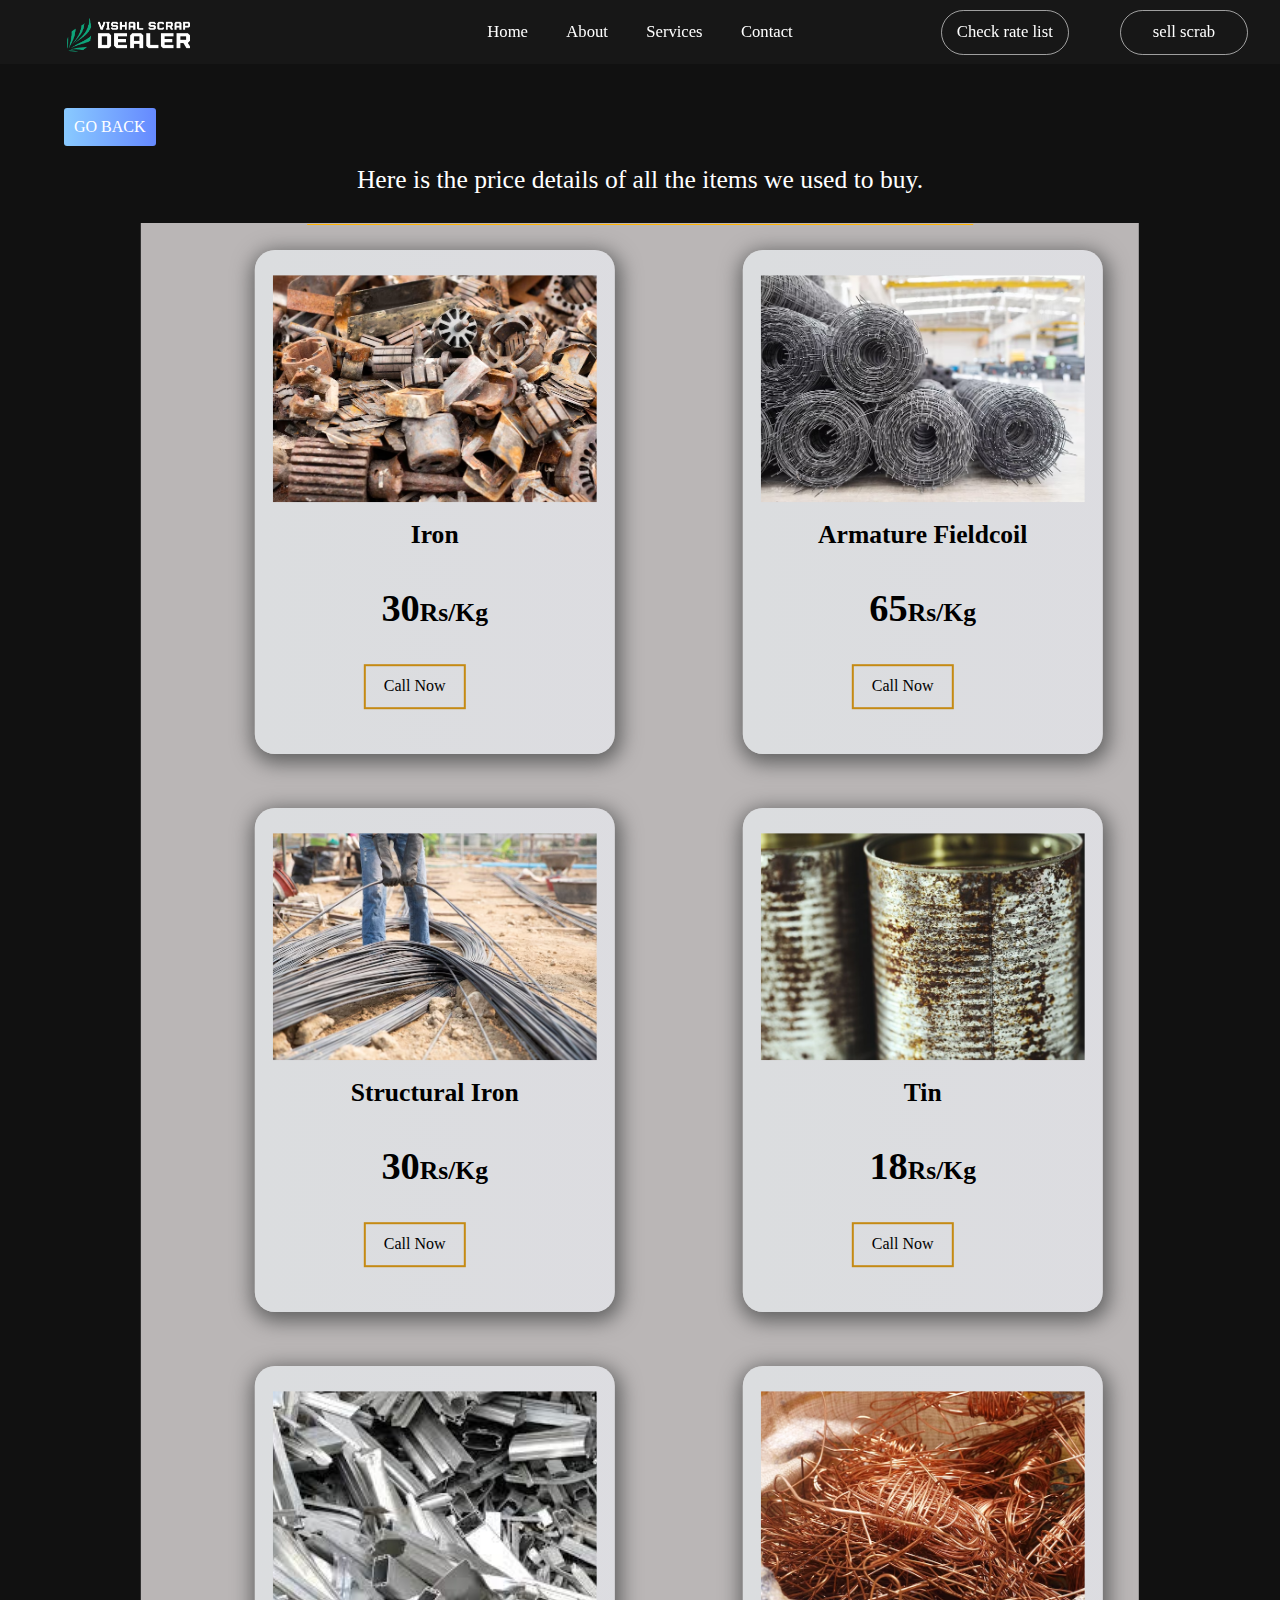
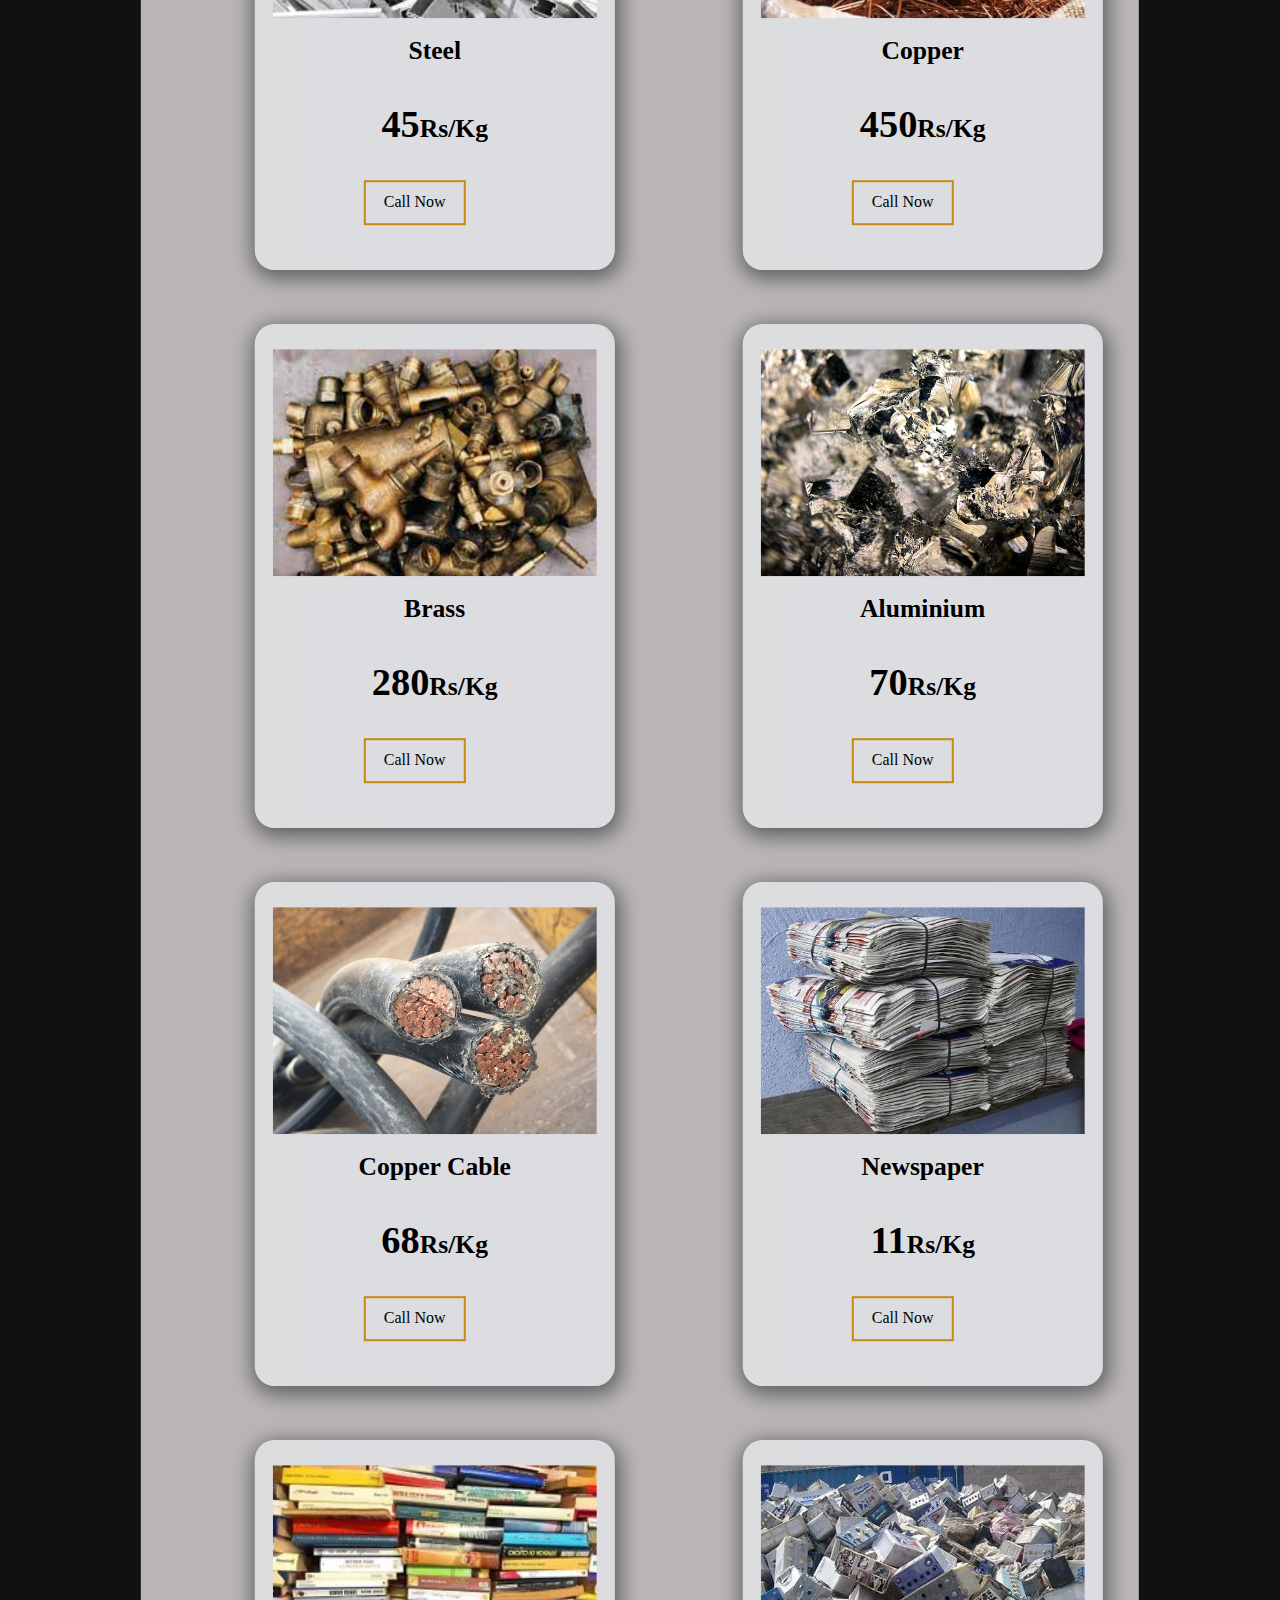
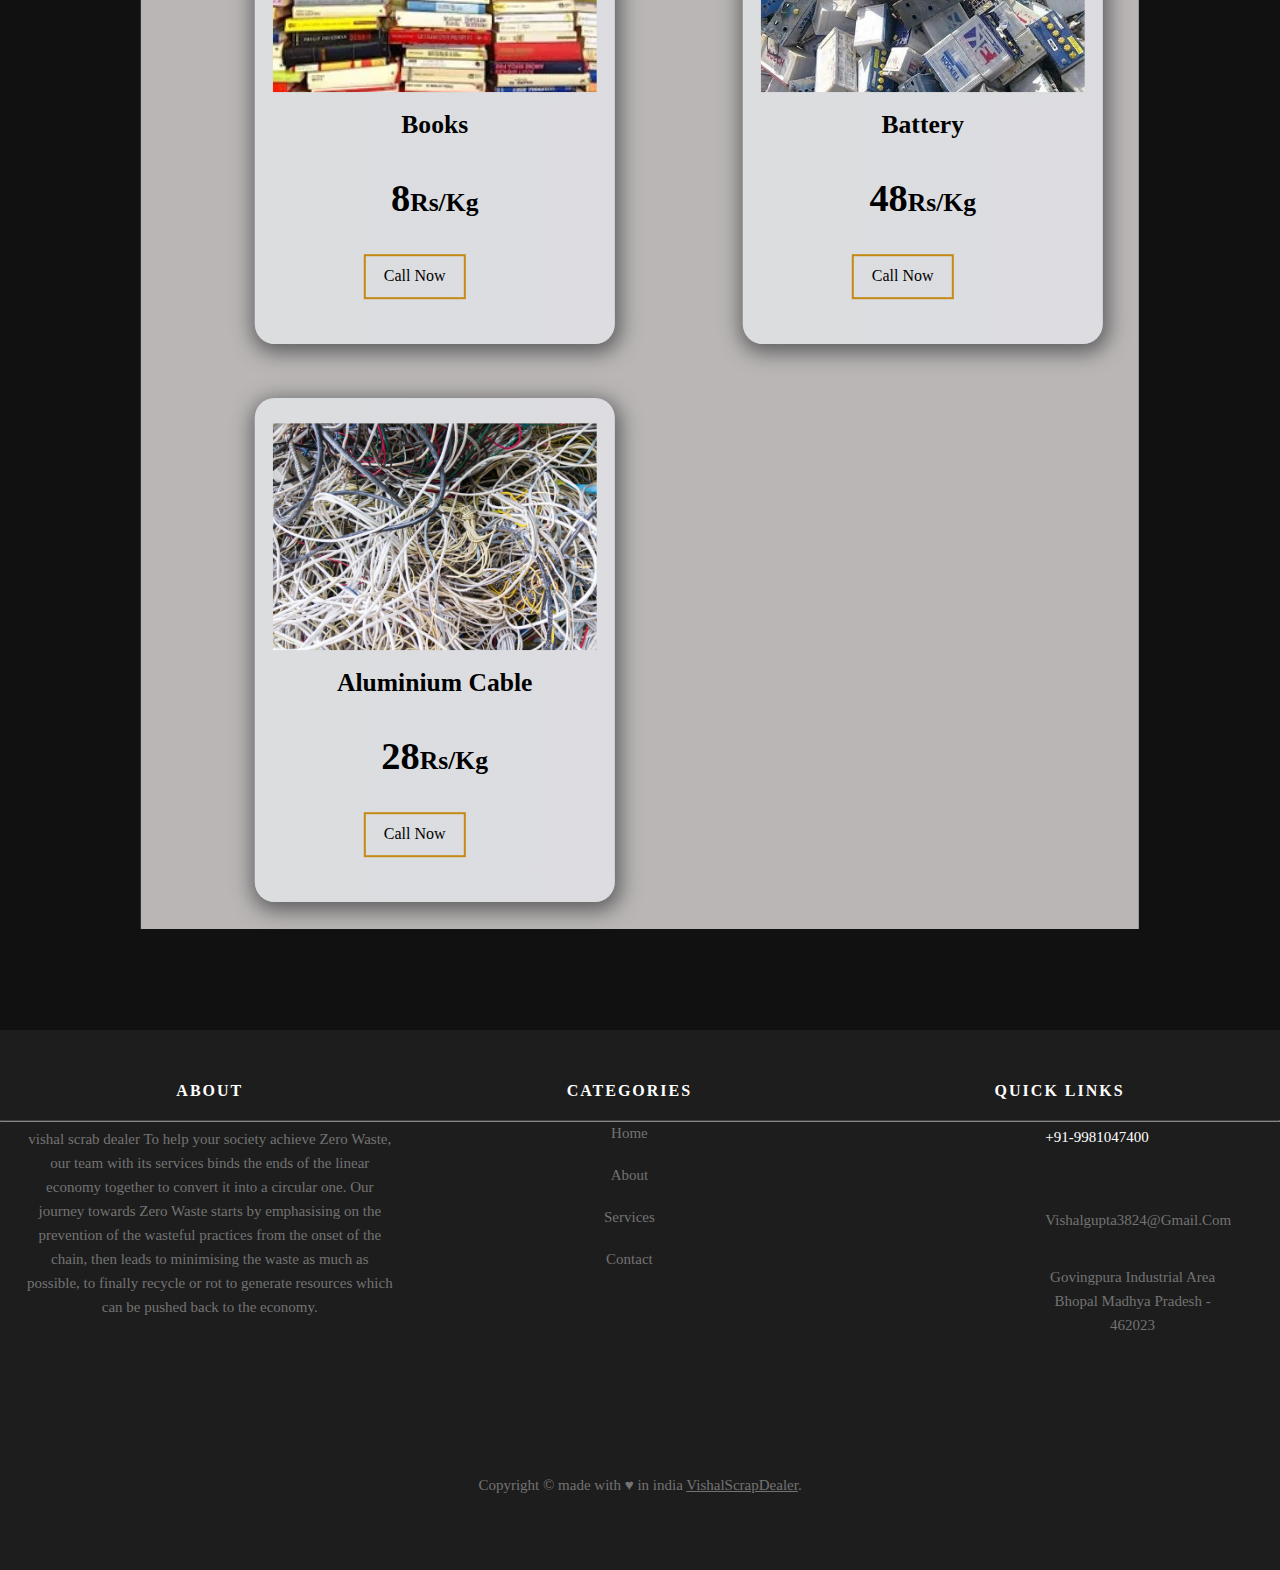
==== commit 11f61367: "first commit" ====
--- a/rates.html
+++ b/rates.html
@@ -6,6 +6,7 @@
     <meta name="viewport" content="width=device-width, initial-scale=1.0">
     <title>Document</title>
     <link rel="stylesheet" href="/style.css">
+    <link rel="stylesheet" href="/style2.css">
     <link rel="stylesheet" href="https://cdnjs.cloudflare.com/ajax/libs/font-awesome/6.4.0/css/all.min.css" integrity="sha512-iecdLmaskl7CVkqkXNQ/ZH/XLlvWZOJyj7Yy7tcenmpD1ypASozpmT/E0iPtmFIB46ZmdtAc9eNBvH0H/ZpiBw==" crossorigin="anonymous" referrerpolicy="no-referrer" />
     
 </head>
--- a/style.css
+++ b/style.css
@@ -1,55 +1,62 @@
 ::-webkit-scrollbar {
     width: 10px;
-  }
-  
-  /* Track */
-  ::-webkit-scrollbar-track {
+}
+
+/* Track */
+::-webkit-scrollbar-track {
     background: #f1f1f1;
-  }
-  
-  /* Handle */
-  ::-webkit-scrollbar-thumb {
+}
+
+/* Handle */
+::-webkit-scrollbar-thumb {
     background: #888;
-  }
-  
-  /* Handle on hover */
-  ::-webkit-scrollbar-thumb:hover {
+}
+
+/* Handle on hover */
+::-webkit-scrollbar-thumb:hover {
     background: #555;
-  }
-*{
+}
+
+* {
     margin: 0;
     padding: 0;
     box-sizing: border-box;
     font-family: gilroy;
     scroll-behavior: smooth;
 }
-html, body{
+
+html,
+body {
     width: 100%;
     height: 100%;
     /* scroll-behavior: smooth; */
 }
-.main{
+
+.main {
     width: 100%;
     min-height: 100%;
     background-color: rgb(29, 28, 28);
     overflow-x: hidden;
 }
-.menu{
+
+.menu {
     display: none;
 }
-#open{
+
+#open {
     display: none;
 }
-.main i{
+
+.main i {
     display: none;
 }
 
-.topnav{
+.topnav {
     display: none;
 }
 
 
-.nav{
+.nav {
     position: fixed;
     z-index: 10000;
     width: 100%;
@@ -58,7 +65,7 @@
     /* background-color: yellow; */
 }
 
-.left_nav{
+.left_nav {
     position: absolute;
     left: 0;
     /* background-color: green; */
@@ -68,13 +75,15 @@
     align-items: center;
     justify-content: center;
 }
-.left_nav img{
+
+.left_nav img {
     width: 13vw;
     left: 4vw;
     position: absolute;
 
 }
-.centre_nav{
+
+.centre_nav {
     position: absolute;
     left: 30vw;
     height: 100%;
@@ -85,16 +94,19 @@
     justify-content: center;
     color: white;
 }
-.centre_nav ul{
-    position: relative;
-    display: flex;
-}
-.centre_nav  li{
+
+.centre_nav ul {
+    position: relative;
+    display: flex;
+}
+
+.centre_nav li {
     list-style: none;
     position: relative;
     display: flex;
 }
-.centre_nav  li a{
+
+.centre_nav li a {
     color: white;
     text-decoration: none;
     margin-inline: 1.5vw;
@@ -104,23 +116,24 @@
     transition: 0.5s;
 }
 
-.centre_nav  li a::after{
+.centre_nav li a::after {
     content: "";
     height: 0.3vw;
     width: 0%;
-    background-color:rgb(255, 179, 0);
+    background-color: rgb(255, 179, 0);
     position: absolute;
     left: 0%;
     bottom: -100%;
     transition: 0.3s;
 }
-.centre_nav  li a:hover::after{
-    width: 100%;
-}
-
-
-
-.right_nav{
+
+.centre_nav li a:hover::after {
+    width: 100%;
+}
+
+
+
+.right_nav {
     position: absolute;
     right: 2%;
     height: 100%;
@@ -130,14 +143,17 @@
     align-items: center;
     justify-content: center;
 }
+
 .right_nav ul {
     position: relative;
     display: flex;
 }
-.right_nav ul li{
+
+.right_nav ul li {
     list-style: none;
 }
-.right_nav ul li a{
+
+.right_nav ul li a {
     color: white;
     text-decoration: none;
     margin-inline: 2vw;
@@ -156,8 +172,8 @@
     height: 5vh;
 }
 
-.right_nav ul li a span{
-    background-color:rgba(255, 255, 255, 0.611);
+.right_nav ul li a span {
+    background-color: rgba(255, 255, 255, 0.611);
     height: 100%;
     width: 0%;
     border-radius: 2vw;
@@ -167,25 +183,29 @@
     z-index: -1;
     transition: .5s;
 }
-.mobile-nav{
+
+.mobile-nav {
     display: none;
 }
-.message{
+
+.message {
     z-index: 1000;
 }
 
-.right_nav ul li a:hover{
+.right_nav ul li a:hover {
     color: black;
-    transition:cubic-bezier(0.19, 1, 0.22, 1);
-}
-
-.right_nav ul li a:hover span{
-    width: 100%;
-}
-.mobile-bottons{
+    transition: cubic-bezier(0.19, 1, 0.22, 1);
+}
+
+.right_nav ul li a:hover span {
+    width: 100%;
+}
+
+.mobile-bottons {
     display: none;
 }
-.page1{
+
+.page1 {
     position: absolute;
     width: 100%;
     height: 100vh;
@@ -196,359 +216,370 @@
 .imageSlides {
     display: none;
     overflow: hidden;
-    }
-     
-   .images-slideshow img {
-      margin: auto;
-      display: block;
-      width: 100%;
-      height: 100vh;
-      object-fit: cover;
-    }
-     
-    /* Our main images-slideshow container */
-    .images-slideshow {
-      max-width: 100%;
-      margin: auto;
-      mix-blend-mode: overlay;
-    }
-     
-    /*Style for ">" next and "<" previous buttons */
-    .slider-btn{
-      cursor: pointer;
-      position: absolute;
-      top: 50%;
-      width: auto;
-      padding: 8px 16px;
-      margin-top: -22px;
-      color: rgb(0, 0, 0);
-      font-weight: bold;
-      font-size: 18px;
-      transition: 0.6s ease;
-      border-radius: 0 3px 3px 0;
-      user-select: none;
-      background-color: rgba(255, 255, 255, 0.962);
-      border-radius: 50%;
-    }
-     
-    /* setting the position of the previous button towards left */
-    .previous {
-      left: 2%;
-    }
-     /* setting the position of the next button towards right */
-    .next {
-      right: 2%;
-    }
-     
-    /* On hover, adding a background color */
-    .previous:hover,
-    .next:hover {
-      color: rgb(255, 253, 253);
-      background-color: rgba(0, 0, 0, 0.8);
-    }
-
-    .text1{
-        position: absolute;
-        width: 80vw;
-        height: 50vh;
-        /* background-color: yellow; */
-        top: 40%;
-        left: 50%;
-        transform: translate(-50%, -50%);
-        display: grid;
-        align-items: center;
-        justify-content: center;
-        text-align: center;
-        text-transform: capitalize;
-        color: white;
-    }
-    
-    .text1 h1{
-        position: relative;
-        font-size: 8vw;
-    }
-    .text1 h1 span{
-        color: white;
-        background-color: rgba(0, 128, 0, 0.689);
-        width: 35vw;
-        position: relative;
-        border-radius: 0 112px;
-        display: inline;
-        align-items: center;
-        justify-content: center;
-        text-align: center;
-        padding: 1vw;
-        margin: 1.5vw;
-    }
-    
-    .text1 h1:nth-child(2){
-        margin-bottom: 11vh;
-    }
-    
-    .text2{
-        position: absolute;
-        top: 60%;
-        left: 50%;
-        transform: translate(-50%, 0%);
-        /* background-color: red; */
-        font-size: 1.5vw;
-        display: flex;
-        align-items: center;
-        justify-content: center;
-        text-align: center;
-        color: white;
-    }
-
-    .form{
-        position: absolute;
-        width: 97%;
-        height: 100vh;
-        /* background-color: rgb(47, 47, 47); */
-        /* display: none; */
-         top: 0;
-        left: 50%;
-        transform: translate(-50%, 0%);
-        z-index: 100;
-      }
-      .main-container{
-        position: absolute;
-        width: 75%;
-        height: 75%;
-        top: 60%;
-        left: 50%;
-        background-color: rgba(54, 53, 53, 0.741);
-        transform: translate(-50%, -50%);
-      }
-      .text3{
-        position: absolute;
-        width: 90%;
-        height: 13vh;
-        /* background: red; */
-        display: grid;
-        align-items: center;
-        justify-content: center;
-        text-align: center;
-        color: white;
-        text-transform: capitalize;
-        left: 50%;
-        top: 6%;
-        transform: translate(-50%, 0%);
-      }
-      .text3 h3{
-        font-weight: 100;
-      }
-      .text3 h3:nth-child(1){
-        margin-top: 6vh;
-      }
-    
-      .form form{
-        width: 80vh;
-        height: 90%;
-        z-index: 101;
-        display: inline-grid;
-        align-items: center;
-        justify-content: center;
-        background-color: rgb(17, 17, 17);
-        /* border: 2px solid black; */
-        /* border-radius: 2vw; */
-        top: 50%;
-        left: 70%;
-        transform: translate(-50%, -50%);
-        position: relative;
-        background-color: #fafafe;
-        border-radius: 10px;
-        padding: 25px 20px 10px;
-        box-shadow: 0 5px 15px rgba(6, 6, 6, 0.2);
-        width: 32vw;
-        box-sizing: border-box;
-      }
-    
-      .img{
-        position: absolute;
-        width: 30vw;
-        height: 90%;
-        background-color: red;
-        top: 50%;
-        left: 5%;
-        transform: translate(0, -50%);
-        overflow: hidden;
-      }
-      .img img{
-        width: 100%;
-        height: 100%;
-        object-fit: cover;
-      }
-    
-      .back{
-        position: absolute;
-        color: white;
-        text-transform: uppercase;
-        z-index: 10000;
-        top: 12%;
-        left: 5%;
-        font-size: 1.5vw;
-        text-decoration: none;
-
-        background-image: linear-gradient(to right, #89CAFF, #6589FF);
-        display: block;
-        color: primary-color;
-        font-size: 1rem;
-        cursor: cursor;
-        /* box-shadow: 0 5px 20px #89caff94; */
-        transition: box-shadow .3s ease-in-out;
-    
-          /* width: 100%; */
-          border: none;
-          padding: 10px;
-          border-radius: 3px;
-          color: white;
-          font: 10vw;
-      
-      }
-
-      .back:hover {
-        box-shadow: none;
-      }
-      #close2{
-        position: absolute;
-        color: white;
-        font-size: 2vw;
-        right: 14%;
-        top: 24%;
-        display: flex;
-        z-index: 100000;
-      }
-    
-      .form input {
-        border: 2px solid #DADDEC;
-        margin: 5px 0 10px;
-        font-size: 1rem;
-        color: #656880;
-        appearance: none;
-        border-radius: 0;
-        border: none;
-        border: 0;
-        z-index: 1;
-        background-color: transparent;
-        border-bottom: 2px solid #bab6b6; 
-        font: inherit;
-        font-size: 1.125rem;
-        padding: .25rem 0;
-        outline: none;
-        width: 19vw;
-      }
-    
-      .form textarea{
-        border: none;
-        outline: none;
-        border-bottom: 2px solid #bab6b6; 
-        font: inherit;
-        font-size: 1.125rem;
-        padding: .25rem 0;
-        resize: none;
-      }
-    
-      .form  button {
-        background-image: linear-gradient(to right, #89CAFF, #6589FF);
-        display: block;
-        color: primary-color;
-        font-size: 1rem;
-        cursor: cursor;
-        box-shadow: 0 5px 20px #89caff94;
-        transition: box-shadow .3s ease-in-out;
-    
-          width: 100%;
-          border: none;
-          padding: 10px;
-          border-radius: 3px;
-          color: white;
-          font: 10vw;
-      }
-    
-      .form button:hover {
-        box-shadow: none;
-      }
-
-      .main3{
-        min-height: 200vh;
-      }
-
-
-      .rate-list{
-        position: absolute;
-        background-color: rgb(17, 17, 17);
-        width:100%;
-        min-height: 550vh;
-        bottom: 0;
-        top: 50%;
-        left: 50%;
-        transform: translate(-50%, -50%);
-        z-index: 1;
-        display: flex;
-      }
-      .text4{
-        position: absolute;
-        /* background: blue; */
-        color: white;
-        width: 40vw;
-        height: 10vh;
-        left: 50%;
-        top: 5%;
-        transform: translate(-50%, 0%);
-        display: flex;
-        align-items: center;
-        justify-content: center;
-        z-index: 1;
-        border-bottom: 1px solid rgb(255, 179, 0)
-      }
-      .text4 h3{
-        font-size: 3vw;
-        /* text-transform: capitalize; */
-        font-weight: 100;
-      }
-      .items{
-       display: flex;
-       flex-wrap: wrap;
-       background-color: #bab6b6;
-       position: absolute;
-       width: 90%;
-       min-height: 230vh;
-       top: 47%;
-       left: 50%;
-       transform: translate(-50%, 0%);
-      }
-
-      .text5{
-        position: absolute;
-        top: 15%;
-        width: 52%;
-        z-index: 10;
-      }
-    
-      .text5 h3{
-        font-size: 2vw;
-      }
-
-
-      .card {
-        position: relative;
-        left: 0%;
-        /* transform: translate(-50%, -50%); */
-        height: 25vw;
-        width: 40vh;
-        background-image: linear-gradient(to right, #dbdddf, #f5f8ff95);
-
-        overflow: hidden;
-        border-radius: 20px;
-        cursor: pointer;
-        box-shadow: 2px 5px 20px 4px #616161;
-        overflow: hidden;
-        margin-inline: 5vw;
-        margin-top: 34vh;
-        margin-block: 3vh;
-}
-
-.content{
+}
+
+.images-slideshow img {
+    margin: auto;
+    display: block;
+    width: 100%;
+    height: 100vh;
+    object-fit: cover;
+}
+
+/* Our main images-slideshow container */
+.images-slideshow {
+    max-width: 100%;
+    margin: auto;
+    mix-blend-mode: overlay;
+}
+
+/*Style for ">" next and "<" previous buttons */
+.slider-btn {
+    cursor: pointer;
+    position: absolute;
+    top: 50%;
+    width: auto;
+    padding: 8px 16px;
+    margin-top: -22px;
+    color: rgb(0, 0, 0);
+    font-weight: bold;
+    font-size: 18px;
+    transition: 0.6s ease;
+    border-radius: 0 3px 3px 0;
+    user-select: none;
+    background-color: rgba(255, 255, 255, 0.962);
+    border-radius: 50%;
+}
+
+/* setting the position of the previous button towards left */
+.previous {
+    left: 2%;
+}
+
+/* setting the position of the next button towards right */
+.next {
+    right: 2%;
+}
+
+/* On hover, adding a background color */
+.previous:hover,
+.next:hover {
+    color: rgb(255, 253, 253);
+    background-color: rgba(0, 0, 0, 0.8);
+}
+
+.text1 {
+    position: absolute;
+    width: 80vw;
+    height: 50vh;
+    /* background-color: yellow; */
+    top: 40%;
+    left: 50%;
+    transform: translate(-50%, -50%);
+    display: grid;
+    align-items: center;
+    justify-content: center;
+    text-align: center;
+    text-transform: capitalize;
+    color: white;
+}
+
+.text1 h1 {
+    position: relative;
+    font-size: 8vw;
+}
+
+.text1 h1 span {
+    color: white;
+    background-color: rgba(0, 128, 0, 0.689);
+    width: 35vw;
+    position: relative;
+    border-radius: 0 112px;
+    display: inline;
+    align-items: center;
+    justify-content: center;
+    text-align: center;
+    padding: 1vw;
+    margin: 1.5vw;
+}
+
+.text1 h1:nth-child(2) {
+    margin-bottom: 11vh;
+}
+
+.text2 {
+    position: absolute;
+    top: 60%;
+    left: 50%;
+    transform: translate(-50%, 0%);
+    /* background-color: red; */
+    font-size: 1.5vw;
+    display: flex;
+    align-items: center;
+    justify-content: center;
+    text-align: center;
+    color: white;
+}
+
+.form {
+    position: absolute;
+    width: 97%;
+    height: 100vh;
+    /* background-color: rgb(47, 47, 47); */
+    /* display: none; */
+    top: 0;
+    left: 50%;
+    transform: translate(-50%, 0%);
+    z-index: 100;
+}
+
+.main-container {
+    position: absolute;
+    width: 75%;
+    height: 75%;
+    top: 60%;
+    left: 50%;
+    background-color: rgba(54, 53, 53, 0.741);
+    transform: translate(-50%, -50%);
+}
+
+.text3 {
+    position: absolute;
+    width: 90%;
+    height: 13vh;
+    /* background: red; */
+    display: grid;
+    align-items: center;
+    justify-content: center;
+    text-align: center;
+    color: white;
+    text-transform: capitalize;
+    left: 50%;
+    top: 6%;
+    transform: translate(-50%, 0%);
+}
+
+.text3 h3 {
+    font-weight: 100;
+}
+
+.text3 h3:nth-child(1) {
+    margin-top: 6vh;
+}
+
+.form form {
+    width: 80vh;
+    height: 90%;
+    z-index: 101;
+    display: inline-grid;
+    align-items: center;
+    justify-content: center;
+    background-color: rgb(17, 17, 17);
+    /* border: 2px solid black; */
+    /* border-radius: 2vw; */
+    top: 50%;
+    left: 70%;
+    transform: translate(-50%, -50%);
+    position: relative;
+    background-color: #fafafe;
+    border-radius: 10px;
+    padding: 25px 20px 10px;
+    box-shadow: 0 5px 15px rgba(6, 6, 6, 0.2);
+    width: 32vw;
+    box-sizing: border-box;
+}
+
+.img {
+    position: absolute;
+    width: 30vw;
+    height: 90%;
+    background-color: red;
+    top: 50%;
+    left: 5%;
+    transform: translate(0, -50%);
+    overflow: hidden;
+}
+
+.img img {
+    width: 100%;
+    height: 100%;
+    object-fit: cover;
+}
+
+.back {
+    position: absolute;
+    color: white;
+    text-transform: uppercase;
+    z-index: 10000;
+    top: 12%;
+    left: 5%;
+    font-size: 1.5vw;
+    text-decoration: none;
+
+    background-image: linear-gradient(to right, #89CAFF, #6589FF);
+    display: block;
+    color: primary-color;
+    font-size: 1rem;
+    cursor: cursor;
+    /* box-shadow: 0 5px 20px #89caff94; */
+    transition: box-shadow .3s ease-in-out;
+
+    /* width: 100%; */
+    border: none;
+    padding: 10px;
+    border-radius: 3px;
+    color: white;
+    font: 10vw;
+
+}
+
+.back:hover {
+    box-shadow: none;
+}
+
+#close2 {
+    position: absolute;
+    color: white;
+    font-size: 2vw;
+    right: 14%;
+    top: 24%;
+    display: flex;
+    z-index: 100000;
+}
+
+.form input {
+    border: 2px solid #DADDEC;
+    margin: 5px 0 10px;
+    font-size: 1rem;
+    color: #656880;
+    appearance: none;
+    border-radius: 0;
+    border: none;
+    border: 0;
+    z-index: 1;
+    background-color: transparent;
+    border-bottom: 2px solid #bab6b6;
+    font: inherit;
+    font-size: 1.125rem;
+    padding: .25rem 0;
+    outline: none;
+    width: 19vw;
+}
+
+.form textarea {
+    border: none;
+    outline: none;
+    border-bottom: 2px solid #bab6b6;
+    font: inherit;
+    font-size: 1.125rem;
+    padding: .25rem 0;
+    resize: none;
+}
+
+.form button {
+    background-image: linear-gradient(to right, #89CAFF, #6589FF);
+    display: block;
+    color: primary-color;
+    font-size: 1rem;
+    cursor: cursor;
+    box-shadow: 0 5px 20px #89caff94;
+    transition: box-shadow .3s ease-in-out;
+
+    width: 100%;
+    border: none;
+    padding: 10px;
+    border-radius: 3px;
+    color: white;
+    font: 10vw;
+}
+
+.form button:hover {
+    box-shadow: none;
+}
+
+.main3 {
+    min-height: 200vh;
+}
+
+
+.rate-list {
+    position: absolute;
+    background-color: rgb(17, 17, 17);
+    width: 100%;
+    min-height: 550vh;
+    bottom: 0;
+    top: 50%;
+    left: 50%;
+    transform: translate(-50%, -50%);
+    z-index: 1;
+    display: flex;
+}
+
+.text4 {
+    position: absolute;
+    /* background: blue; */
+    color: white;
+    width: 40vw;
+    height: 10vh;
+    left: 50%;
+    top: 5%;
+    transform: translate(-50%, 0%);
+    display: flex;
+    align-items: center;
+    justify-content: center;
+    z-index: 1;
+    border-bottom: 1px solid rgb(255, 179, 0)
+}
+
+.text4 h3 {
+    font-size: 3vw;
+    /* text-transform: capitalize; */
+    font-weight: 100;
+}
+
+.items {
+    display: flex;
+    flex-wrap: wrap;
+    background-color: #bab6b6;
+    position: absolute;
+    width: 90%;
+    min-height: 230vh;
+    top: 47%;
+    left: 50%;
+    transform: translate(-50%, 0%);
+}
+
+.text5 {
+    position: absolute;
+    top: 15%;
+    width: 52%;
+    z-index: 10;
+}
+
+.text5 h3 {
+    font-size: 2vw;
+}
+
+
+.card {
+    position: relative;
+    left: 0%;
+    /* transform: translate(-50%, -50%); */
+    height: 25vw;
+    width: 40vh;
+    background-image: linear-gradient(to right, #dbdddf, #f5f8ff95);
+
+    overflow: hidden;
+    border-radius: 20px;
+    cursor: pointer;
+    box-shadow: 2px 5px 20px 4px #616161;
+    overflow: hidden;
+    margin-inline: 5vw;
+    margin-top: 34vh;
+    margin-block: 3vh;
+}
+
+.content {
     position: absolute;
     width: 90%;
     height: 90%;
@@ -560,7 +591,7 @@
 
 }
 
-.content .img1{
+.content .img1 {
     position: relative;
     /* background-color: yellow; */
     width: 100%;
@@ -569,13 +600,14 @@
     top: 0;
     overflow: hidden;
 }
-.img1 img{
+
+.img1 img {
     width: 100%;
     height: 100%;
     object-fit: cover;
 }
 
-.text{
+.text {
     position: relative;
     /* background-color: yellow; */
     width: 100%;
@@ -588,21 +620,21 @@
     text-align: center;
 }
 
-.text h4{
+.text h4 {
     font-size: 2vw;
 }
 
-.text h3{
+.text h3 {
     font-size: 3vw;
     margin-bottom: 9vh;
 }
 
-.text h3 span{
+.text h3 span {
     font-size: 2vw;
 }
 
 
-.phone{
+.phone {
     position: absolute;
     color: white;
     text-decoration: none;
@@ -616,12 +648,12 @@
     transition: 0.3s ease-in-out;
 }
 
-.phone:hover{
+.phone:hover {
     background-color: rgb(197, 138, 19);
     color: black;
 }
 
-.phone2{
+.phone2 {
     color: black;
     top: 18vh;
     width: 8vw;
@@ -631,134 +663,136 @@
     left: 28%;
 }
 
-.phone:hover{
+.phone:hover {
     background-color: rgb(197, 138, 19);
 }
 
 
-      
-    
-    
-
-    .page2{
-        width: 100%;
-        min-height: 100vh;
-        background-color: rgb(17, 17, 17);
-        top: 100vh;
-        position: absolute;
-    }
-
-    .page2 h1{
-         position: absolute;
-         left: 50%;
-         top: 10%;
-         transform: translate(-50%, 0);
-         color: white;
-         border-bottom:  2px solid rgb(197, 138, 19);
-    }
-
-    .page2 .img2{
-        position: absolute;
-        width: 30vw;
-        height: 71vh;
-        background-color: yellow;
-        left: 5%;
-        top: 25%;
-        overflow: hidden;
-        border-top-right-radius: 15vw;
-        border-top-left-radius: 15vw;
-        border-bottom-left-radius: 1vw;
-        border-bottom-right-radius: 1vw;
-    }
-    .page2 .img2 img{
-        width: 100%;
-        height: 100%;
-        object-fit: cover;
-    }
-
-
-    .text6{
-        position: absolute;
-        width: 40vw;
-        height: 60vh;
-        /* background: white; */
-        color: white;
-        right: 10%;
-        top: 29%;
-        display: flex;
-        align-items: center;
-        justify-content: center;
-        text-align: center;
-    }
-
-    .text6 h3{
-        font-size: 4vw;
-        font-weight: 100;
-        top: 13%;
-        position: absolute;
-        line-height: 8vh;
-        color: rgb(197, 138, 19);
-    }
-
-    .text6 p{
-        position: absolute;
-        width: 43vw;
-        top: 56%;
-        font-size: 1.6vw;
-        color: rgba(255, 255, 255, 0.563);
-    }
-
-
-    .page3{
-        position: absolute;
-        width: 100%;
-        height: 100vh;
-        background-color: rgb(29, 28, 28);
-        top: 200vh;
-    }
-
-
-    .page3 h1{
-        position: absolute;
-         left: 50%;
-         top: 10%;
-         transform: translate(-50%, 0);
-         color: white;
-         border-bottom:  2px solid rgb(197, 138, 19);
-    }
-
-    .card-list2{
-        position: absolute;
-        top: 20%;
-        left: 50%;
-        transform: translate(-50%, 0%);
-        width: 95%;
-        height: 80%;
-        background-color: #555;
-        display: flex;
-    }
-    .card2{
-        left: 3%;
-    }
-
-    .card2 {
-        position: relative;
-        left: 5%;
-        /* transform: translate(-50%, -50%); */
-        height: 25vw;
-        width: 40vh;
-        background-image: linear-gradient(to right, #dbdddf, #f5f8ff95);
-        overflow: hidden;
-        border-radius: 20px;
-        cursor: pointer;
-        box-shadow: 2px 5px 20px 4px #2a2a2a;
-        overflow: hidden;
-        margin-inline: 5vw;
-        margin-top: 34vh;
-        margin-block: 3vh;
-}
-
-.card2 .content{
+
+
+
+
+.page2 {
+    width: 100%;
+    min-height: 100vh;
+    background-color: rgb(17, 17, 17);
+    top: 100vh;
+    position: absolute;
+}
+
+.page2 h1 {
+    position: absolute;
+    left: 50%;
+    top: 10%;
+    transform: translate(-50%, 0);
+    color: white;
+    border-bottom: 2px solid rgb(197, 138, 19);
+}
+
+.page2 .img2 {
+    position: absolute;
+    width: 30vw;
+    height: 71vh;
+    background-color: yellow;
+    left: 5%;
+    top: 25%;
+    overflow: hidden;
+    border-top-right-radius: 15vw;
+    border-top-left-radius: 15vw;
+    border-bottom-left-radius: 1vw;
+    border-bottom-right-radius: 1vw;
+}
+
+.page2 .img2 img {
+    width: 100%;
+    height: 100%;
+    object-fit: cover;
+}
+
+
+.text6 {
+    position: absolute;
+    width: 40vw;
+    height: 60vh;
+    /* background: white; */
+    color: white;
+    right: 10%;
+    top: 29%;
+    display: flex;
+    align-items: center;
+    justify-content: center;
+    text-align: center;
+}
+
+.text6 h3 {
+    font-size: 4vw;
+    font-weight: 100;
+    top: 13%;
+    position: absolute;
+    line-height: 8vh;
+    color: rgb(197, 138, 19);
+}
+
+.text6 p {
+    position: absolute;
+    width: 43vw;
+    top: 56%;
+    font-size: 1.6vw;
+    color: rgba(255, 255, 255, 0.563);
+}
+
+
+.page3 {
+    position: absolute;
+    width: 100%;
+    height: 100vh;
+    background-color: rgb(29, 28, 28);
+    top: 200vh;
+}
+
+
+.page3 h1 {
+    position: absolute;
+    left: 50%;
+    top: 10%;
+    transform: translate(-50%, 0);
+    color: white;
+    border-bottom: 2px solid rgb(197, 138, 19);
+}
+
+.card-list2 {
+    position: absolute;
+    top: 20%;
+    left: 50%;
+    transform: translate(-50%, 0%);
+    width: 95%;
+    height: 80%;
+    background-color: #555;
+    display: flex;
+}
+
+.card2 {
+    left: 3%;
+}
+
+.card2 {
+    position: relative;
+    left: 5%;
+    /* transform: translate(-50%, -50%); */
+    height: 25vw;
+    width: 40vh;
+    background-image: linear-gradient(to right, #dbdddf, #f5f8ff95);
+    overflow: hidden;
+    border-radius: 20px;
+    cursor: pointer;
+    box-shadow: 2px 5px 20px 4px #2a2a2a;
+    overflow: hidden;
+    margin-inline: 5vw;
+    margin-top: 34vh;
+    margin-block: 3vh;
+}
+
+.card2 .content {
     position: absolute;
     width: 90%;
     height: 90%;
@@ -770,7 +804,7 @@
 
 }
 
-.card2 .content .img1{
+.card2 .content .img1 {
     position: relative;
     /* background-color: yellow; */
     width: 100%;
@@ -779,13 +813,14 @@
     top: 0;
     overflow: hidden;
 }
-.card2 .content .img1 img{
+
+.card2 .content .img1 img {
     width: 100%;
     height: 100%;
     object-fit: cover;
 }
 
-.card2 .content .text{
+.card2 .content .text {
     position: relative;
     /* background-color: yellow; */
     width: 100%;
@@ -798,21 +833,21 @@
     text-align: center;
 }
 
-.card2 .content.text h4{
+.card2 .content.text h4 {
     font-size: 2vw;
 }
 
-.card2 .content.text h3{
+.card2 .content.text h3 {
     font-size: 3vw;
     margin-bottom: 9vh;
 }
 
-.card2 .content .text h3 span{
+.card2 .content .text h3 span {
     font-size: 2vw;
 }
 
 
-.card2 .content .text .phone{
+.card2 .content .text .phone {
     position: absolute;
     color: black;
     text-decoration: none;
@@ -827,76 +862,78 @@
     left: 4%;
 }
 
-.phone:hover{
+.phone:hover {
     background-color: rgb(197, 138, 19);
     color: black;
 }
 
-    .viewall{
-         position: absolute;
+.viewall {
+    position: absolute;
     margin-bottom: 10%;
     top: 85%;
     left: 47%;
-    }
-
-
-    .page4{
-        position: absolute;
-        width: 100%;
-        height: 100vh;
-        top: 300vh;
-       background-color: rgb(17, 17, 17);
-    }
-
-    .page4 h1{ 
-        position: absolute;
-        left: 50%;
-        top: 10%;
-        transform: translate(-50%, 0);
-        color: white;
-        border-bottom:  2px solid rgb(197, 138, 19);
-        display: flex;
-        align-items: center;
-        justify-content: center;
-        text-align: center;
-    }
-    .contact-info{
-        position: absolute;
-        width: 100%;
-        height: 80%;
-        /* display: flex; */
-        align-items: center;
-        /* background-color: rgb(29, 28, 28); */
-        top: 20%;
-        left: 50%;
-        transform: translate(-50%, 0%);
-    }
-
-    .details{
-        position: absolute;
-        width: 31vw;
-        height: 77vh;
-        background-color: rgb(74 154 207 / 57%);
-        left: 10%;
-        border-radius: 28px;
-        box-shadow: 5px 5px 10px 5px rgb(11, 11, 11);
-        color: white;
-        display: block;
-        justify-content: center;
-        align-items: center;
-    }
-    .details h2{
-        position: absolute;
-        font-size: 2.5vw;
-        left: 13%;
-        text-transform: capitalize;
-        font-weight: 100;
-        top: 5%;
-        border-bottom: 2px solid rgb(197, 138, 19);
-    }
-
-    .con{
-        position: relative;
+}
+
+
+.page4 {
+    position: absolute;
+    width: 100%;
+    height: 100vh;
+    top: 300vh;
+    background-color: rgb(17, 17, 17);
+}
+
+.page4 h1 {
+    position: absolute;
+    left: 50%;
+    top: 10%;
+    transform: translate(-50%, 0);
+    color: white;
+    border-bottom: 2px solid rgb(197, 138, 19);
+    display: flex;
+    align-items: center;
+    justify-content: center;
+    text-align: center;
+}
+
+.contact-info {
+    position: absolute;
+    width: 100%;
+    height: 80%;
+    /* display: flex; */
+    align-items: center;
+    /* background-color: rgb(29, 28, 28); */
+    top: 20%;
+    left: 50%;
+    transform: translate(-50%, 0%);
+}
+
+.details {
+    position: absolute;
+    width: 31vw;
+    height: 77vh;
+    background-color: rgb(74 154 207 / 57%);
+    left: 10%;
+    border-radius: 28px;
+    box-shadow: 5px 5px 10px 5px rgb(11, 11, 11);
+    color: white;
+    display: block;
+    justify-content: center;
+    align-items: center;
+}
+
+.details h2 {
+    position: absolute;
+    font-size: 2.5vw;
+    left: 13%;
+    text-transform: capitalize;
+    font-weight: 100;
+    top: 5%;
+    border-bottom: 2px solid rgb(197, 138, 19);
+}
+
+.con {
+    position: relative;
     top: 19%;
     /* background: red; */
     margin: 6vh;
@@ -908,145 +945,152 @@
     align-items: center;
     justify-content: center;
     left: 5%;
-    }
-
-    .con h4{
-        font-weight: 100;
-        left: 28%;
-        position: absolute;
-        text-transform: capitalize;
-    }
-    .con i{
-        font-size: 1.6vw;
-        position: absolute;
-        display: flex;
-        left: 10%;
-    }
-
-    .form2{
-        position: absolute;
-        width: 41%;
-        height: 80vh;
-        /* background-color: rgb(47, 47, 47); */
-        /* display: none; */
-        top: 10%;
-        left: 71%;
-        transform: translate(-50%, 0%);
-        z-index: 100;
-      }
-      .form2 form{
-        width: 80vh;
-        height: 90%;
-        z-index: 101;
-        display: inline-grid;
-        align-items: center;
-        justify-content: center;
-        background-color: rgb(17, 17, 17);
-        /* border: 2px solid black; */
-        /* border-radius: 2vw; */
-        top: 50%;
-        left: 51%;
-        transform: translate(-50%, -50%);
-        position: relative;
-        background-color: #fafafe;
-        border-radius: 10px;
-        padding: 25px 20px 10px;
-        box-shadow: 0 5px 15px rgba(6, 6, 6, 0.2);
-        width: 32vw;
-        box-sizing: border-box;
-        box-shadow: 2px 3px 10px 5px black;
-      }
-      .form2 .main-container{
-        position: absolute;
-        width: 75%;
-        height: 75%;
-        top: 60%;
-        left: 50%;
-        /* background-color: rgba(54, 53, 53, 0.741); */
-        transform: translate(-50%, -50%);
-        display: flex;
-        align-items: center;
-        background-color: transparent;
-        justify-content: center;
-    }
-    .form2 input {
-        border: 2px solid #DADDEC;
-        margin: 5px 0 10px;
-        font-size: 1rem;
-        color: #656880;
-        appearance: none;
-        border-radius: 0;
-        border: none;
-        border: 0;
-        z-index: 1;
-        background-color: transparent;
-        border-bottom: 2px solid #bab6b6; 
-        font: inherit;
-        font-size: 1.125rem;
-        padding: .25rem 0;
-        outline: none;
-        width: 19vw;
-        text-transform: capitalize;
-      }
-    
-      .form2 textarea{
-        border: none;
-        outline: none;
-        border-bottom: 2px solid #bab6b6; 
-        font: inherit;
-        font-size: 1.125rem;
-        padding: .25rem 0;
-        resize: none;
-      }
-    
-      .form2  button {
-        background-image: linear-gradient(to right, #89CAFF, #6589FF);
-        display: block;
-        color: primary-color;
-        font-size: 1rem;
-        cursor: cursor;
-        box-shadow: 0 5px 20px #89caff94;
-        transition: box-shadow .3s ease-in-out;
-        left: 10%;
-        width: 20%;
-        border: none;
-        padding: 10px;
-        border-radius: 3px;
-        color: white;
-        left: 23%;
-        position: relative;
-        width: 52%;
-      }
-    
-      .form2 button:hover {
-        box-shadow: none;
-      }
-
-
-      .footer{
-        position: absolute;
-        width: 100%;
-        height: 0vh;
-        background-color: black;
-        top: 400vh;
-      }
-      .site-footer
-{
-  background-color:#1d1d1d;
-  padding:45px 0 20px;
-  font-size:15px;
-  line-height:24px;
-  color:#737373;
-  height: 50vh;
-}
-.text-justify{
+}
+
+.con h4 {
+    font-weight: 100;
+    left: 28%;
+    position: absolute;
+    text-transform: capitalize;
+}
+
+.con i {
+    font-size: 1.6vw;
+    position: absolute;
+    display: flex;
+    left: 10%;
+}
+
+.form2 {
+    position: absolute;
+    width: 41%;
+    height: 80vh;
+    /* background-color: rgb(47, 47, 47); */
+    /* display: none; */
+    top: 10%;
+    left: 71%;
+    transform: translate(-50%, 0%);
+    z-index: 100;
+}
+
+.form2 form {
+    width: 80vh;
+    height: 90%;
+    z-index: 101;
+    display: inline-grid;
+    align-items: center;
+    justify-content: center;
+    background-color: rgb(17, 17, 17);
+    /* border: 2px solid black; */
+    /* border-radius: 2vw; */
+    top: 50%;
+    left: 51%;
+    transform: translate(-50%, -50%);
+    position: relative;
+    background-color: #fafafe;
+    border-radius: 10px;
+    padding: 25px 20px 10px;
+    box-shadow: 0 5px 15px rgba(6, 6, 6, 0.2);
+    width: 32vw;
+    box-sizing: border-box;
+    box-shadow: 2px 3px 10px 5px black;
+}
+
+.form2 .main-container {
+    position: absolute;
+    width: 75%;
+    height: 75%;
+    top: 60%;
+    left: 50%;
+    /* background-color: rgba(54, 53, 53, 0.741); */
+    transform: translate(-50%, -50%);
+    display: flex;
+    align-items: center;
+    background-color: transparent;
+    justify-content: center;
+}
+
+.form2 input {
+    border: 2px solid #DADDEC;
+    margin: 5px 0 10px;
+    font-size: 1rem;
+    color: #656880;
+    appearance: none;
+    border-radius: 0;
+    border: none;
+    border: 0;
+    z-index: 1;
+    background-color: transparent;
+    border-bottom: 2px solid #bab6b6;
+    font: inherit;
+    font-size: 1.125rem;
+    padding: .25rem 0;
+    outline: none;
+    width: 19vw;
+    text-transform: capitalize;
+}
+
+.form2 textarea {
+    border: none;
+    outline: none;
+    border-bottom: 2px solid #bab6b6;
+    font: inherit;
+    font-size: 1.125rem;
+    padding: .25rem 0;
+    resize: none;
+}
+
+.form2 button {
+    background-image: linear-gradient(to right, #89CAFF, #6589FF);
+    display: block;
+    color: primary-color;
+    font-size: 1rem;
+    cursor: cursor;
+    box-shadow: 0 5px 20px #89caff94;
+    transition: box-shadow .3s ease-in-out;
+    left: 10%;
+    width: 20%;
+    border: none;
+    padding: 10px;
+    border-radius: 3px;
+    color: white;
+    left: 23%;
+    position: relative;
+    width: 52%;
+}
+
+.form2 button:hover {
+    box-shadow: none;
+}
+
+
+.footer {
+    position: absolute;
+    width: 100%;
+    height: 0vh;
+    background-color: black;
+    top: 400vh;
+}
+
+.site-footer {
+    background-color: #1d1d1d;
+    padding: 45px 0 20px;
+    font-size: 15px;
+    line-height: 24px;
+    color: #737373;
+    height: 50vh;
+}
+
+.text-justify {
     position: relative;
     top: 55%;
 }
-.row{
-    display: flex;
-}
-.row2{
+
+.row {
+    display: flex;
+}
+
+.row2 {
     background-color: #1d1d1d;
     width: 100%;
     height: 5vh;
@@ -1057,45 +1101,46 @@
     justify-content: center;
     bottom: 0%;
 }
-.row{
+
+.row {
     height: 5vh;
 }
-.col{
+
+.col {
     width: 35vw;
     height: 100%;
     /* background-color: red; */
     margin-inline: 2vw;
-    display:block;
+    display: block;
     align-items: center;
     justify-content: center;
     text-align: center;
 }
 
-.col h6{
-
-}
-
-.con3 h4{
+.col h6 {}
+
+.con3 h4 {
     font-weight: 100;
     left: 38%;
     position: absolute;
     text-transform: capitalize;
 }
-.con3 i{
+
+.con3 i {
     left: -23%;
     position: relative;
 }
-.site-footer hr
-{
-  border-top-color:#bbb;
-  opacity:0.5
-}
-.site-footer hr.small
-{
-  margin:20px 0
-}
-.site-footer h6
-{
+
+.site-footer hr {
+    border-top-color: #bbb;
+    opacity: 0.5
+}
+
+.site-footer hr.small {
+    margin: 20px 0
+}
+
+.site-footer h6 {
     color: #fff;
     font-size: 16px;
     text-transform: uppercase;
@@ -1103,709 +1148,114 @@
     letter-spacing: 2px;
     padding-top: -4vh;
 }
-.site-footer a
-{
-  color:#737373;
-}
-.site-footer a:hover
-{
-  color:#3366cc;
-  text-decoration:none;
-}
-.footer .links3{
-display: block;
-text-align: center;
-justify-content: center;
-}
-.con3{
+
+.site-footer a {
+    color: #737373;
+}
+
+.site-footer a:hover {
+    color: #3366cc;
+    text-decoration: none;
+}
+
+.footer .links3 {
+    display: block;
+    text-align: center;
+    justify-content: center;
+}
+
+.con3 {
     margin-block: -1vh;
     display: flex;
     align-items: center;
 }
-.footer-links
-{
-  padding-left:0;
-  list-style:none
-}
-.footer-links li
-{
-  display: block;
-  margin-block: 2vh;
-}
-.footer-links a
-{
-  color:#737373;
-  text-decoration: none;
-}
-.footer-links a:active,.footer-links a:focus,.footer-links a:hover
-{
-  color:#3366cc;
-  text-decoration:none;
-}
-.footer-links.inline li
-{
-  display:inline-block
-}
-.site-footer .social-icons
-{
-  text-align:right
-}
-.site-footer .social-icons a
-{
-  width:40px;
-  height:40px;
-  line-height:40px;
-  margin-left:6px;
-  margin-right:0;
-  border-radius:100%;
-  background-color:#33353d
-}
-.copyright-text
-{
-  margin:0
-}
-
-
-
-      
-
-      
-      
-
-
-    
-  
-
-
-
-
-     /* responsive */
-
-  @media(max-width:500px){
-
-
-    .nav{
-        height: 6vh;
-        background-color: rgba(29, 28, 28, 0.593);
-        position: fixed;
-        z-index: 1000000;
-        /* display: none; */
-    }
-    .left_nav{
-    width: 50vw;
-    height: 100%;
-    position: absolute;
-    /* top: -17px; */
-    }
-
-    .left_nav img{
-        width: 50vw;
-        left: 0;
-    }
-    .centre_nav{
-        display: none;
-    }
-    .right_nav{
-        display: none;
-    }
-
-    .topnav {
-        overflow: hidden;
-        /* background-color: #333; */
-        position: relative;
-        display: flex;
-        /* height: 49vh; */
-        width: 100%;
-        height: 8vh;
-      }
-      
-      /* Hide the links inside the navigation menu (except for logo/home) */
-      .topnav #myLinks {
-        display: block;
-        background: rgb(11, 11, 11);
-        width: 100%;
-        left: 0%;
-        position: fixed;
-        height: 50vh;
-        display: none;
-      }
-      
-      /* Style navigation menu links */
-      .topnav a {
-        color: white;
-        padding: 14px 16px;
-        text-decoration: none;
-        font-size: 17px;
-        display: block;
-        margin-left: 28vw;
-        margin-top: 6vh;
-        margin-block: 5vh;
-        font-size: 6vw;
-      }
-      
-      /* Style the hamburger menu */
-      .topnav a.icon {
-        /* background: black; */
-        display: block;
-        position: absolute;
-        right: 0;
-        top: 0;
-      }
-      
-      /* Add a grey background color on mouse-over */
-      .topnav a:hover {
-        /* background-color: #ddd; */
-        /* color: black; */
-      }
-      
-      /* Style the active link (or home/logo) */
-      .active {
-        /* background-color: #04AA6D; */
-        color: white;
-      }
-
-      .topnav i{
-        font-size: 6vw;
-        top: 2%;
-        right: 3%;
-        position: fixed;
-        display: flex;
-      }
-
-      .topnav .close{
-        display: none;
-      }
-
-
-
-    /* .mobile_nav{
-        right: 0%;
-        position: fixed;
-        display: flex;
-        align-items: center;
-        justify-content: center;
-        height: 100%;
-        width: 100%;
-        height: 50%;
-        z-index: 2;
-    } */
-    #open{
-        color: white;
-        position:fixed;
-        font-size: 7vw;
-        top: 1.5%;
-        right: 3%;
-        z-index: 110;
-        display: block;
-        z-index: 100000;
-    
-    }
-    .back{
-        top: 10%;
-        /* position: fixed; */
-        width: 28vw;
-        height: 4vh;
-        font-size: 4vw;
-        display: flex;
-        align-items: center;
-        justify-content: center;
-        z-index: 10000000;
-    }
-    
-    #nav{
-        /* display: none; */
-    }
-    .close2{
-        top: -100%;
-    }
-    #close{
-        position: fixed;
-    color: white;
-    top: 2%;
-    right: 2%;
-    font-size: 10vw;
-    z-index: 120;
-    display: flex;
-    /* display: none; */
-    }
-
-    .menu ul{
-        position: absolute;
+
+.footer-links {
+    padding-left: 0;
+    list-style: none
+}
+
+.footer-links li {
     display: block;
-    }
-    .menu ul li{
-        list-style: none;
-        margin-block: 4vh
-    }
-    .menu ul li a{
-        position: relative;
-    color: white;
+    margin-block: 2vh;
+}
+
+.footer-links a {
+    color: #737373;
     text-decoration: none;
-    font-size: 9vw;
-    margin-block: 2vh;
-    }
-
-    .page1{
-        min-height: 80vh;
-        overflow-x: hidden;
-    }
-
-    .images-slideshow{
-        min-height: 80vh;
-        position: absolute;
-         z-index: 10;
-         transition: 0.5s;
-    }
-    .imageSlides{
-            height: 80vh;
-           width: 100%;
-            transition: ease 0.5s;
-    }
-
-    .slider-btn{
-
-    }
-
-    .text1{
-    /* background: red; */
-    height: 50vh;
-    top: 30%;
-    z-index: 10;
-    }
-    .text1 h1{
-        font-size: 13vw;
-    }
-    .text1 h1:nth-child(1){
-        margin-top: 10vh;
-    }
-    .text1 h1:nth-child(2) {
-        margin-bottom: 30vh;
-    }
-    .text1 h1 span{
-        padding: 3vw;
-    font-size: 11vw;
-    background-color: green;
-    }
-
-    .text2{
-        width: 75%;
-        height: 11vh;
-        position: absolute;
-        top: 37%;
-    }
-    .text2 p{
-        font-size: 5vw;
-        z-index: 1000000;
-    }
-    ul {
-        position: relative;
-        display: flex;
-        top: 15%;
-    }
-    .mobile-bottons{
-        position: absolute;
-        display: grid;
-        /* background: red; */
-        width: 90vw;
-        height: 11vh;
-        top: 60%;
-        left: 50%;
-        transform: translate(-50%, 0);
-        align-items: center;
-        justify-content: center;
-        z-index: 10;
-    }
-    .mobile-bottons ul{
-        /* display: block; */
-        top: -7%;
-    }
-    .mobile-bottons ul li{
-        list-style: none;
-        margin-block: 3vh;
-    }
-    .mobile-bottons ul li a{
-        color: white;
-        text-decoration: none;
-        margin-inline: 2vw;
-        font-size: 5.3vw;
-        font-family: gilroy;
-        font-weight: 500;
-        /* background: red; */
-        position: relative;
-        width: 45vw;
-        display: flex;
-        border-radius: 8vw;
-        border: 3.2px solid rgba(255, 255, 255, 0.591);
-        align-items: center;
-        justify-content: center;
-        text-align: center;
-        height: 5vh;
-    }
-    
-    .mobile-bottons ul li a span{
-        background-color:rgba(255, 255, 255, 0.611);
-        height: 100%;
-        width: 0%;
-        border-radius: 2vw;
-        position: absolute;
-        left: 0%;
-        top: 0%;
-        z-index: -1;
-        transition: .5s;
-    }
-    
-    .mobile-bottons ul li a:hover{
-        color: black;
-        transition:cubic-bezier(0.19, 1, 0.22, 1);
-    }
-    
-    .mobile-bottons ul li a:hover span{
-        width: 100%;
-    }
-
-    .text3{
-        top: 10%;
-    }
-
-    #close2{
-        font-size: 8vw;
-        color: white;
-        top: 27%;
-        right: 9%;
-        margin-top: -1vh;
-    }
-    .form{
-        height: 100vh;
-        width: 100%;
-    }
-    .main-container{
-        width: 93vw;
-        height: 52vh;
-        top: 51%;
-        background-color: transparent;
-    }
-    .main-container .img{
-        display: none;
-    }
-
-    .form form{
-        width: 85vw;
-        left: 43%;
-        height: 60vh;
-        top: 32%;
-    }
-
-    .form form input{
-      width: 70vw;
-      font-size: 5vw;
-    }
-
-    #close3{
-
-    }
-
-    .page2{
-        width: 100%;
-        height: 120vh;
-        position: absolute;
-        top: 80vh;
-    }
-    .phone{
-        font-size: 6vw;
-    width: 80%;
-    top: 15vh;
-    border: 2px solid white;
-    /* display: none; */
-    }
-
-    #back2{
-        top: 27%; 
-        /* position: fixed; */
-        width: 28vw;
-        height: 4vh;
-        font-size: 4vw;
-        display: flex;
-        align-items: center;
-        justify-content: center;
-        z-index: 1000;
-        right: 0%;
-        margin-left: 60vw;
-    }
-    .page3{
-        height: 150vh;
-        /* background: red; */
-        top: 200vh;
-    }
-
-    .page3 h1{
-        position: absolute;
-        margin-top: -22%;
-    }
-
-
-    .card-list2{
-        display: grid;
-        top: 10%;
-    }
-    .card2{
-        width: 67vw;
-        height: 37vh;
-        left: 13%;
-        margin-inline: 3vw;
-        margin-block: 7vh;
-        top: -11%;
-    }
-
-    .card2:nth-child(2){
-        margin-bottom: 120vh;
-    }
-    .card2 .text h4{
-        font-size: 7vw;
-    position: relative;
-    }
-
-    .card2 .text h3{
-        top: 0%;
-        position: relative;
-        font-size: 10vw;
-    }
-    .card2 .content .text h3 span{
-        font-size: 5vw;
-    }
-    .card2 .content .text .phone{
-        top: 70%;
-        width: 40vw;
-        left: 18%;
-        height: 5vh;
-    }
-    .viewall{
-        top: 66%;
-    left: 32%;
-    width: 34vw;
-    font-size: 5vw;
-    justify-content: center;
-    align-items: center;
-    display: flex;
-    }
-
-    .details{
-        width: 90%;
-        left: 5%;
-        height: 36%;
-        background: #181717;
-    }
-    .details i{
-        font-size: 6vw;
-        left: 0%;
-    }
-    .details h4{
-        font-size: 4.5vw;
-        left: 25%;
-        font-weight: 100;
-        color: rgba(255, 255, 255, 0.779);
-    }
-    .details h2{
-        font-size: 7vw;
-    }
-
-    .card2:nth-child(3){
-        display: none;
-    }
-    .text5{
-        width: 82%;
-        border: none;
-    }
-    .text5 h3{
-        font-size: 7vw;
-        
-    }
-    .items{
-        width: 100%;
-        display: flex;
-        flex-wrap: wrap;
-        
-    }
-
-    .card{
-        width: 45vw;
-        height: 43vh;
-        left: 0;
-        margin-inline: 2vw;
-    }
-
-    .text h4{
-        font-size: 5vw;
-    }
-
-    .text h3{
-        font-size: 8vw;
-        top: 5vh;
-        margin-bottom: 10vh;
-    }
-
-    .text h3 span{
-        font-size: 5vw;
-    }
-
-    .phone2{
-        top: 61%;
-        left: 14%;
-        width: 30vw;
-        font-size: 5vw;
-        border: 1px solid rgb(197, 138, 19);
-    }
-
-
-    .page2 .img2{
-        width: 90vw;
-        height: 48vh;
-        border-top-left-radius: 49vw;
-        border-top-right-radius: 49vw;
-        border-bottom-left-radius: 8vw;
-        border-bottom-right-radius: 8vw;
-    }
-
-    .text6{
-        /* background: yellow; */
-        width: 80%;
-        height: 29%;
-        top: 68%;
-    }
-
-    .text6 h3{
-        font-size: 8vw;
-        line-height: 4vh;
-    }
-
-    .text6 p{
-        font-size: 3vw;
-        width: 100%;
-        top: 45%;
-    }
-
-    .page4{
-        width: 100%;
-        height: 150vh;
-        top: 302vh;
-    }
-
-
-    .con{
-        /* background: red; */
-        width: 90%;
-        left: -2%;
-        margin-left: -2%;
-        margin: 3vh;
-        height: 7vh;
-    }
-
-    .form2 {
-        /* background: red; */
-        width: 90%;
-        left: 51%;
-        height: 50vh;
-        top: 64%;
-    }
-    .form2 ,.main-container{
-        width: 100%;
-        height: 51%;
-        top: 24%;
-        left: 48%;
-        /* background-color: rgba(54, 53, 53, 0.741); */
-        transform: translate(-50%, -50%);
-        display: flex;
-        align-items: center;
-        /* background-color: transparent; */
-        justify-content: center;
-        top: 77%;
-    }
-    .form2 form{
-        width: 100%;
-        height: 45vh;
-        top: 43%;
-    }
-
-    .form2 .text3 {
-        position: relative;
-        top: -30%;
-        font-size: 5vw;
-        left: 45%;
-    }
-    .form2 input{
-        width: 70vw;
-    }
-
-
-    .footer{
-
-        top: 450vh;
-    }
-
-    .row{
-        display: block;
-        width: 100%;
-        height: 0%;
-    }
-    .col{
-        width: 94%;
-        /* background: red; */
-        margin-block: 2vh;
-    }
-    .site-footer{
-        top: 2vh;
-    position: absolute;
-    height: 80vh;
-    }
-
-    .con3{
-        display: flex;
-        align-items: center;
-        justify-content: center;
-        /* background: red; */
-        width: 52vw;
-        left: 12%;
-        margin-top: -1vh;
-        margin-block: 1vh;
-    }
-    .row2{
-        top: 79vh;
-        left: 0vw;
-        height: 5vh;
-    }
-    .copyright-text {
-        position: absolute;
-        left: 5%;
-    }
-
-    .con3 i{
-        left: -39%;
-        position: relative;
-        font-size: 5vw;
-    }
-    .con3 h4{
-        font-weight: 100;
-        left: 26%;
-        position: absolute;
-        text-transform: capitalize;
-    }
-
-    .footer-links{
-        display: block;
-    }
-    
-
-    .footer-links li{
-        display: block;
-        margin-block: 0vh;
-    }
-
-    .footer2{
-        top: 98vh;
-    }
-
-    .footer3{
-        top: 374vh;
-    }
-
-
-  }+}
+
+.footer-links a:active,
+.footer-links a:focus,
+.footer-links a:hover {
+    color: #3366cc;
+    text-decoration: none;
+}
+
+.footer-links.inline li {
+    display: inline-block
+}
+
+.site-footer .social-icons {
+    text-align: right
+}
+
+.site-footer .social-icons a {
+    width: 40px;
+    height: 40px;
+    line-height: 40px;
+    margin-left: 6px;
+    margin-right: 0;
+    border-radius: 100%;
+    background-color: #33353d
+}
+
+.copyright-text {
+    margin: 0
+}
+
+
+
+
+
+
+
+
+
+
+
+
+
+
+
+/* responsive */
+
+
+
+
+
+
+
+
+
+
+
+
+
+
+
+
+ 
+
+
+
+    /* Add a grey background color on mouse-over */
+   
+
+
+
+
+
+
+
+
--- a/style2.css
+++ b/style2.css
@@ -0,0 +1,3099 @@
+@media (max-width:500px) {
+
+
+    .nav {
+        height: 6vh;
+        background-color: rgba(29, 28, 28, 0.593);
+        position: fixed;
+        z-index: 1000000;
+        /* display: none; */
+    }
+
+    .left_nav {
+        width: 50vw;
+        height: 100%;
+        position: absolute;
+        /* top: -17px; */
+    }
+
+    .left_nav img {
+        width: 50vw;
+        left: 0;
+    }
+
+    .centre_nav {
+        display: none;
+    }
+
+    .right_nav {
+        display: none;
+    }
+
+    .topnav {
+        overflow: hidden;
+        /* background-color: #333; */
+        position: relative;
+        display: flex;
+        /* height: 49vh; */
+        width: 100%;
+        height: 8vh;
+    }
+
+    /* Hide the links inside the navigation menu (except for logo/home) */
+    .topnav #myLinks {
+        display: block;
+        background: rgb(11, 11, 11);
+        width: 100%;
+        left: 0%;
+        position: fixed;
+        height: 50vh;
+        display: none;
+    }
+
+    /* Style navigation menu links */
+    .topnav a {
+        color: white;
+        padding: 14px 16px;
+        text-decoration: none;
+        font-size: 17px;
+        display: block;
+        margin-left: 28vw;
+        margin-top: 6vh;
+        margin-block: 5vh;
+        font-size: 6vw;
+        top: -3vh;
+        left: 26vh;
+        width: 9vw;
+    }
+
+    /* Style the hamburger menu */
+    .topnav a.icon {
+        position: absolute;
+    right: -2px;
+    top: -34px;
+    height: 5vh;
+    display: flex;
+    align-items: center;
+    justify-content: center;
+    margin-left: 24vh;
+    }
+
+    /* Add a grey background color on mouse-over */
+    .topnav a:hover {
+        /* background-color: #ddd; */
+        /* color: black; */
+    }
+
+    /* Style the active link (or home/logo) */
+    .active {
+        /* background-color: #04AA6D; */
+        color: white;
+    }
+
+    .topnav i {
+        font-size: 6vw;
+        top: 2%;
+        right: 3%;
+        position: fixed;
+        display: flex;
+        position: relative;
+    }
+
+    .topnav .close {
+        display: none;
+    }
+
+
+
+    /* .mobile_nav{
+        right: 0%;
+        position: fixed;
+        display: flex;
+        align-items: center;
+        justify-content: center;
+        height: 100%;
+        width: 100%;
+        height: 50%;
+        z-index: 2;
+    } */
+    #open {
+        color: white;
+        position: fixed;
+        font-size: 7vw;
+        top: 1.5%;
+        right: 3%;
+        z-index: 110;
+        display: block;
+        z-index: 100000;
+
+    }
+
+    .back {
+        top: 10%;
+        /* position: fixed; */
+        width: 28vw;
+        height: 4vh;
+        font-size: 4vw;
+        display: flex;
+        align-items: center;
+        justify-content: center;
+        z-index: 10000000;
+    }
+
+    #nav {
+        /* display: none; */
+    }
+
+    .close2 {
+        top: -100%;
+    }
+
+    #close {
+        position: fixed;
+        color: white;
+        top: 2%;
+        right: 2%;
+        font-size: 10vw;
+        z-index: 120;
+        display: flex;
+        /* display: none; */
+    }
+
+    .menu ul {
+        position: absolute;
+        display: block;
+    }
+
+    .menu ul li {
+        list-style: none;
+        margin-block: 4vh
+    }
+
+    .menu ul li a {
+        position: relative;
+        color: white;
+        text-decoration: none;
+        font-size: 9vw;
+        margin-block: 2vh;
+    }
+
+    .page1 {
+        min-height: 80vh;
+        overflow-x: hidden;
+    }
+
+    .images-slideshow {
+        min-height: 80vh;
+        position: absolute;
+        z-index: 10;
+        transition: 0.5s;
+    }
+
+    .imageSlides {
+        height: 80vh;
+        width: 100%;
+        transition: ease 0.5s;
+    }
+
+    .next{
+
+        cursor: pointer;
+        position: absolute;
+        top: 56%;
+        width: auto;
+        padding: 11px 16px;
+        margin-top: -9vh;
+        color: rgb(0, 0, 0);
+        font-weight: bold;
+        font-size: 18px;
+        transition: 0.6s ease;
+        border-radius: 0 3px 3px 0;
+        user-select: none;
+        background-color: rgba(255, 255, 255, 0.962);
+        border-radius: 50%;
+        z-index: 1;
+        margin-left: 88vw;
+    }
+
+    .text1 {
+        /* background: red; */
+        height: 50vh;
+        top: 30%;
+        z-index: 10;
+    }
+
+    .text1 h1 {
+        font-size: 13vw;
+    }
+
+    .text1 h1:nth-child(1) {
+        margin-top: 10vh;
+    }
+
+    .text1 h1:nth-child(2) {
+        margin-bottom: 30vh;
+    }
+
+    .text1 h1 span {
+        padding: 3vw;
+        font-size: 11vw;
+        background-color: green;
+    }
+
+    .text2 {
+        width: 75%;
+        height: 11vh;
+        position: absolute;
+        top: 37%;
+    }
+
+    .text2 p {
+        font-size: 5vw;
+        z-index: 1000000;
+    }
+
+    ul {
+        position: relative;
+        display: flex;
+        top: 15%;
+    }
+
+    .mobile-bottons {
+        position: absolute;
+        display: grid;
+        /* background: red; */
+        width: 90vw;
+        height: 11vh;
+        top: 60%;
+        left: 50%;
+        transform: translate(-50%, 0);
+        align-items: center;
+        justify-content: center;
+        z-index: 10;
+    }
+
+    .mobile-bottons ul {
+        /* display: block; */
+        top: -7%;
+    }
+
+    .mobile-bottons ul li {
+        list-style: none;
+        margin-block: 3vh;
+    }
+
+    .mobile-bottons ul li a {
+        color: white;
+        text-decoration: none;
+        margin-inline: 2vw;
+        font-size: 5.3vw;
+        font-family: gilroy;
+        font-weight: 500;
+        /* background: red; */
+        position: relative;
+        width: 45vw;
+        display: flex;
+        border-radius: 8vw;
+        border: 3.2px solid rgba(255, 255, 255, 0.591);
+        align-items: center;
+        justify-content: center;
+        text-align: center;
+        height: 5vh;
+    }
+
+    .mobile-bottons ul li a span {
+        background-color: rgba(255, 255, 255, 0.611);
+        height: 100%;
+        width: 0%;
+        border-radius: 2vw;
+        position: absolute;
+        left: 0%;
+        top: 0%;
+        z-index: -1;
+        transition: .5s;
+    }
+
+    .mobile-bottons ul li a:hover {
+        color: black;
+        transition: cubic-bezier(0.19, 1, 0.22, 1);
+    }
+
+    .mobile-bottons ul li a:hover span {
+        width: 100%;
+    }
+
+    .text3 {
+        top: 10%;
+    }
+
+    #close2 {
+        font-size: 8vw;
+        color: white;
+        top: 27%;
+        right: 9%;
+        margin-top: -1vh;
+    }
+
+    .form {
+        height: 100vh;
+        width: 100%;
+    }
+
+    .main-container {
+        width: 93vw;
+        height: 52vh;
+        top: 51%;
+        background-color: transparent;
+    }
+
+    .main-container .img {
+        display: none;
+    }
+
+    .form form {
+        width: 85vw;
+        left: 43%;
+        height: 60vh;
+        top: 32%;
+    }
+
+    .form form input {
+        width: 70vw;
+        font-size: 5vw;
+    }
+
+    #close3 {}
+
+    .page2 {
+        width: 100%;
+        height: 120vh;
+        position: absolute;
+        top: 80vh;
+    }
+
+    .phone {
+        font-size: 6vw;
+        width: 80%;
+        top: 15vh;
+        border: 2px solid white;
+        /* display: none; */
+    }
+
+    #back2 {
+        top: 27%;
+        /* position: fixed; */
+        width: 28vw;
+        height: 4vh;
+        font-size: 4vw;
+        display: flex;
+        align-items: center;
+        justify-content: center;
+        z-index: 1000;
+        right: 0%;
+        margin-left: 60vw;
+    }
+
+    .page3 {
+        height: 150vh;
+        /* background: red; */
+        top: 200vh;
+    }
+
+    .page3 h1 {
+        position: absolute;
+        margin-top: -22%;
+    }
+
+
+    .card-list2 {
+        display: grid;
+        top: 10%;
+    }
+
+    .card2 {
+        width: 67vw;
+        height: 37vh;
+        left: 13%;
+        margin-inline: 3vw;
+        margin-block: 7vh;
+        top: -11%;
+    }
+
+    .card2:nth-child(2) {
+        margin-bottom: 120vh;
+    }
+
+    .card2 .text h4 {
+        font-size: 7vw;
+        position: relative;
+    }
+
+    .card2 .text h3 {
+        top: 0%;
+        position: relative;
+        font-size: 10vw;
+    }
+
+    .card2 .content .text h3 span {
+        font-size: 5vw;
+    }
+
+    .card2 .content .text .phone {
+        top: 70%;
+        width: 40vw;
+        left: 18%;
+        height: 5vh;
+    }
+
+    .viewall {
+        top: 66%;
+        left: 32%;
+        width: 34vw;
+        font-size: 5vw;
+        justify-content: center;
+        align-items: center;
+        display: flex;
+    }
+
+    .details {
+        width: 90%;
+        left: 5%;
+        height: 36%;
+        background: #181717;
+    }
+
+    .details i {
+        font-size: 6vw;
+        left: 0%;
+    }
+
+    .details h4 {
+        font-size: 4.5vw;
+        left: 25%;
+        font-weight: 100;
+        color: rgba(255, 255, 255, 0.779);
+    }
+
+    .details h2 {
+        font-size: 7vw;
+    }
+
+    .card2:nth-child(3) {
+        display: none;
+    }
+
+    .text5 {
+        width: 82%;
+        border: none;
+    }
+
+    .text5 h3 {
+        font-size: 7vw;
+
+    }
+
+    .items {
+        width: 100%;
+        display: flex;
+        flex-wrap: wrap;
+
+    }
+
+    .card {
+        width: 45vw;
+        height: 43vh;
+        left: 0;
+        margin-inline: 2vw;
+    }
+
+    .text h4 {
+        font-size: 5vw;
+    }
+
+    .text h3 {
+        font-size: 8vw;
+        top: 5vh;
+        margin-bottom: 10vh;
+    }
+
+    .text h3 span {
+        font-size: 5vw;
+    }
+
+    .phone2 {
+        top: 61%;
+        left: 14%;
+        width: 30vw;
+        font-size: 5vw;
+        border: 1px solid rgb(197, 138, 19);
+    }
+
+
+    .page2 .img2 {
+        width: 90vw;
+        height: 48vh;
+        border-top-left-radius: 49vw;
+        border-top-right-radius: 49vw;
+        border-bottom-left-radius: 8vw;
+        border-bottom-right-radius: 8vw;
+    }
+
+    .text6 {
+        /* background: yellow; */
+        width: 80%;
+        height: 29%;
+        top: 68%;
+    }
+
+    .text6 h3 {
+        font-size: 8vw;
+        line-height: 4vh;
+    }
+
+    .text6 p {
+        font-size: 3vw;
+        width: 100%;
+        top: 45%;
+    }
+
+    .page4 {
+        width: 100%;
+        height: 150vh;
+        top: 302vh;
+    }
+
+
+    .con {
+        /* background: red; */
+        width: 90%;
+        left: -2%;
+        margin-left: -2%;
+        margin: 3vh;
+        height: 7vh;
+    }
+
+    .form2 {
+        /* background: red; */
+        width: 90%;
+        left: 51%;
+        height: 50vh;
+        top: 64%;
+    }
+
+    .form2,
+    .main-container {
+        width: 100%;
+        height: 51%;
+        top: 24%;
+        left: 48%;
+        /* background-color: rgba(54, 53, 53, 0.741); */
+        transform: translate(-50%, -50%);
+        display: flex;
+        align-items: center;
+        /* background-color: transparent; */
+        justify-content: center;
+        top: 77%;
+    }
+
+    .form2 form {
+        width: 100%;
+        height: 45vh;
+        top: 43%;
+    }
+
+    .form2 .text3 {
+        position: relative;
+        top: -30%;
+        font-size: 5vw;
+        left: 45%;
+    }
+
+    .form2 input {
+        width: 70vw;
+    }
+
+
+    .footer {
+
+        top: 450vh;
+    }
+
+    .row {
+        display: block;
+        width: 100%;
+        height: 0%;
+    }
+
+    .col {
+        width: 94%;
+        /* background: red; */
+        margin-block: 2vh;
+    }
+
+    .site-footer {
+        top: 2vh;
+        position: absolute;
+        height: 80vh;
+    }
+
+    .con3 {
+        display: flex;
+        align-items: center;
+        justify-content: center;
+        /* background: red; */
+        width: 52vw;
+        left: 12%;
+        margin-top: -1vh;
+        margin-block: 1vh;
+    }
+
+    .row2 {
+        top: 79vh;
+        left: 0vw;
+        height: 5vh;
+    }
+
+    .copyright-text {
+        position: absolute;
+        left: 5%;
+    }
+
+    .con3 i {
+        left: -39%;
+        position: relative;
+        font-size: 5vw;
+    }
+
+    .con3 h4 {
+        font-weight: 100;
+        left: 26%;
+        position: absolute;
+        text-transform: capitalize;
+    }
+
+    .footer-links {
+        display: block;
+    }
+
+
+    .footer-links li {
+        display: block;
+        margin-block: 0vh;
+    }
+
+    .footer2 {
+        top: 98vh;
+    }
+
+    .footer3 {
+        top: 374vh;
+    }
+
+
+}
+
+
+@media(max-width:414px) {
+
+    .site-footer {
+        height: 90vh;
+    }
+
+    .topnav a.icon {
+        position: absolute;
+        right: 10%;
+        top: -34px;
+        height: 5vh;
+        display: flex;
+        align-items: center;
+        justify-content: center;
+        margin-left: 31%;
+    }
+
+    .copyright-text {
+        top: 5vh;
+        width: 95%;
+        left: 2%;
+        display: block;
+        align-items: center;
+        justify-content: center;
+        text-align: center;
+    }
+
+    .site-footer hr {
+        top: 16%;
+        position: relative;
+        margin-top: 5vh;
+    }
+
+    .con3 h4 {
+        z-index: 100;
+    }
+
+}
+
+@media(width:393px) {
+    .site-footer {
+        height: 98vh;
+    }
+
+    .copyright-text {
+        top: 9vh;
+    }
+
+    .topnav a .icon {
+        /* background: green; */
+        width: 0;
+        height: 0;
+        position: absolute;
+        margin-right: 7%;
+        margin-top: 1.7vh;
+    }
+
+    .topnav i {
+        right: 8%;
+        position: relative;
+    }
+
+    .mobile-bottons ul li a {
+        width: 40vw;
+    }
+
+    .card-list2 {
+        width: 90%;
+        left: 48vw;
+    }
+
+    .card2 {
+        left: 10%;
+    }
+
+    .details {
+        width: 86%;
+    }
+
+    .site-footer hr {
+        width: 90%;
+    }
+
+}
+
+
+
+
+@media(max-width:375px) {
+    .mobile-bottons ul li a {
+        width: 42vw;
+    }
+    .con3 i{
+        display: none;
+    }
+
+    .con3{
+        width: 90%;
+        left: -10%;
+    }
+
+    .site-footer{
+        height: 123vh;
+    }
+    .copyright-text{
+        top: 31vh;
+        width: 97%;
+        left: 2%;
+    }
+
+    .con3 h4{
+        width: 63vw;
+    }
+
+    hr{
+        top: 9vw;
+        position: relative;
+    }
+}
+
+
+@media(max-width:280px) {
+    .mobile-bottons ul li a {
+        width: 42vw;
+    }
+    .con3 i{
+        display: none;
+    }
+
+    .con3{
+        width: 90%;
+        left: -10%;
+    }
+
+    .site-footer{
+        height: 123vh;
+    }
+    .copyright-text{
+        top: 37vh;
+    width: 97%;
+    left: 2%;
+    line-height: 2.5vh;
+}
+
+    .con3 h4{
+        width: 63vw;
+    }
+
+    hr{
+        top: 9vw;
+        position: relative;
+    }
+}
+
+
+@media(width:540px){
+    .site-footer{
+        height: 86vh;
+    }
+}
+
+
+/* @media(max-width:1220px){ 
+    .text-justify{
+        top: 14vh;
+        font-size: 1.5vw;
+    }
+
+    .row2{
+        background: transparent;
+    }
+
+    .footer-links{
+        margin-top: 20vh;
+        font-size: 2vw;
+    }
+    .copyright-text{
+        margin-top: 66vh;
+        font-size: 2vw;
+        width: 100%;
+    }
+
+    .footer .links3{
+        display: block;
+    text-align: center;
+    justify-content: center;
+    margin-left: 11vh;
+    font-size: 1.5vw;
+    margin-top: 13vh;
+    margin-left: -10vw;
+    }
+
+    .con3 h4{
+        width: 100%;
+    }
+
+    .items{
+        width: 68vw;
+    }
+    .rate-list{
+        height: 771vh;
+    }
+
+    .details{
+        width: 39vw;
+    height: 74vh;
+    }
+
+    .card2{
+        height: 51vh;
+    left: 1vw;
+    }
+    .card{
+        height: 51vh;
+    }
+
+    .footer3{
+        top: 435vh;
+    }
+    .footer2{
+        top: 100vh;
+    }
+}  */
+
+
+
+
+@media(width:820px) {
+    .nav {
+        width: 94%;
+        height: 9vh; 
+    }
+
+    .left_nav img {
+        width: 29vw;
+    }
+
+    .centre_nav li a {
+        font-size: 4vw;
+    }
+
+    .centre_nav {
+        margin-right: 5vh;
+        width: 62vw;
+        position: relative;
+        left: 37%
+    }
+
+    .right_nav {
+        display: none;
+    }
+
+    .text1 h1 {
+        font-size: 13.5vw;
+    }
+
+    .text1 h1:nth-child(2) {
+        margin-top: -10vh;
+    }
+
+    .text2 {
+        font-size: 4vw;
+        width: 76%;
+    }
+
+    .phone {
+        width: 59%;
+    }
+
+    .mobile-bottons {
+        display: flex;
+    }
+
+    .mobile-bottons {
+        position: absolute;
+        display: grid;
+        width: 90vw;
+        height: 11vh;
+        left: 50%;
+        transform: translate(-50%, 0);
+        align-items: center;
+        justify-content: center;
+        z-index: 10;
+        top: 80%;
+        position: absolute;
+        display: inline-grid;
+
+    }
+
+    .mobile-bottons ul {
+        top: -7%;
+    }
+
+    .mobile-bottons ul li {
+        list-style: none;
+        margin-block: 3vh;
+    }
+
+    .mobile-bottons ul li a {
+        color: white;
+        text-decoration: none;
+        margin-inline: 2vw;
+        font-size: 5.3vw;
+        font-family: gilroy;
+        font-weight: 500;
+        position: relative;
+        width: 45vw;
+        display: flex;
+        border-radius: 8vw;
+        border: 3.2px solid rgba(255, 255, 255, 0.591);
+        align-items: center;
+        justify-content: center;
+        text-align: center;
+        height: 5vh;
+    }
+
+    .mobile-bottons ul li a span {
+        background-color: rgba(255, 255, 255, 0.611);
+        height: 100%;
+        width: 0%;
+        border-radius: 2vw;
+        position: absolute;
+        left: 0%;
+        top: 0%;
+        z-index: -1;
+        transition: .5s;
+    }
+
+    .page2 .img2 {
+        width: 39vw;
+        height: 38vh;
+    }
+
+    .text6 {
+        width: 100%;
+        left: 0%;
+        top: 40%;
+    }
+
+    .text6 h3 {
+        width: 53vw;
+        font-size: 5vw;
+        line-height: 5vh;
+        left: 45%;
+    }
+
+    .text6 p {
+        font-size: 4vw;
+        width: 90%;
+    }
+
+    .page2 h1 {
+        font-size: 7vw;
+    }
+
+    .page3 h1 {
+        font-size: 7vw;
+    }
+
+    .page4 h1 {
+        font-size: 7vw;
+    }
+
+    .card-list2 {
+        display: block;
+        height: 80%;
+        z-index: 100;
+        width: 80%;
+    }
+
+    .card-list2 .card2:nth-child(3) {
+        display: none;
+    }
+
+    .card2 {
+        width: 53vw;
+        height: 37vh;
+        left: 10%;
+    }
+
+    .card2 .content .img {
+        width: 78%;
+        left: 10%;
+        height: 17vh;
+    }
+
+    .text h4 {
+        font-size: 5vw;
+    }
+
+    .text h3 {
+        font-size: 7vw;
+    }
+
+    .card2 .content .text h3 span {
+        font-size: 4vw;
+    }
+
+    .card2 .content .text .phone {
+        left: 35%;
+        top: 68%;
+        font-size: 3vw;
+    }
+
+    .viewall {
+        top: 93%;
+        width: 34%;
+        height: 5vh;
+        font-size: 4vw;
+        display: flex;
+        align-items: center;
+        justify-content: center;
+        left: 34%;
+    }
+
+    .page3 {
+        height: 120vh;
+    }
+
+    .page4 {
+        height: 120vh;
+        top: 319vh;
+        z-index: 10;
+    }
+
+    .details {
+        width: 85%;
+        left: 8%;
+        height: 40%;
+    }
+
+    .details h2 {
+        font-size: 5vw;
+        left: 23%;
+    }
+
+    .con {
+        width: 90%;
+        left: 5%;
+        margin-left: 0vw;
+        margin-top: 0vh;
+        height: 7vh;
+        margin-block: 1vh;
+    }
+
+    .con i {
+        font-size: 4vw;
+        left: 20%;
+    }
+
+    .con h4 {
+        font-size: 3vw;
+        left: 28vw;
+    }
+
+    .text3 {
+        font-size: 3vw;
+        width: 75vw;
+        top: -32%;
+        left: 51%;
+    }
+
+    .form2 {
+        width: 73%;
+        left: 49%;
+        height: 42vh;
+        top: 63%;
+        display: flex;
+        align-items: center;
+        justify-content: center;
+    }
+
+    .form2 .main-container {
+        width: 100%;
+        height: 100%;
+        top: 50%;
+        left: 50%;
+        transform: translate(-50%, -50%);
+    }
+
+    .form2 .main-container form {
+        width: 100%;
+        height: 100%;
+    }
+
+    .form2 input {
+        width: 61vw;
+        font-size: 4vw;
+    }
+
+    .footer {
+        position: absolute;
+        width: 100%;
+        height: 0vh;
+        background-color: black;
+        top: 439vh;
+    }
+
+    .site-footer {
+        height: 160vh;
+        display: block;
+        height: 86vh;
+    }
+
+    .site-footer h6 {
+        font-size: 2.5vw;
+    }
+
+    .footer {
+
+        top: 437vh;
+    }
+
+    .row {
+        display: block;
+        width: 90%;
+        height: 0%;
+        left: 3%;
+        position: relative;
+    }
+
+    .col {
+        width: 94%;
+        margin-block: 2vh;
+    }
+
+    .site-footer {
+        top: 2vh;
+        position: absolute;
+        height: 86vh;
+    }
+
+    .con3 {
+        display: flex;
+        align-items: center;
+        justify-content: center;
+        width: 95%;
+        left: 2%;
+        margin-top: -1vh;
+        margin-block: 1vh;
+    }
+
+    .row2 {
+        top: 0vh;
+        left: 0vw;
+        height: 12vh;
+        width: 100%;
+    }
+
+    .copyright-text {
+        position: absolute;
+        left: 12%;
+        font-size: 3vw;
+        top: 33%;
+    }
+
+    .con3 i {
+        position: absolute;
+        font-size: 5vw;
+        display: none;
+    }
+
+    .con3 h4 {
+        font-weight: 100;
+        position: absolute;
+        text-transform: capitalize;
+        width: 63vw;
+            font-size: 3vw;
+            left: 10vw;
+    }
+
+    .footer-links {
+        display: block;
+    }
+
+
+    .footer-links li {
+        display: block;
+        margin-block: 0vh;
+    }
+
+    .footer2 {
+        top: 98vh;
+    }
+
+    .footer3 {
+
+        top: 604vh;
+
+    }
+
+    .img img {
+        display: none;
+    }
+
+    .text-justify {
+        font-size: 3vw;
+        line-height: 3vh;
+    }
+
+    .footer-links a {
+        font-size: 4vw;
+        line-height: 4vh;
+    }
+
+    .card {
+        width: 53vw;
+        height: 37vh;
+        left: 10%;
+    }
+
+    .card .content .img {
+        width: 78%;
+        left: 10%;
+        height: 17vh;
+    }
+
+    .text h4 {
+        font-size: 5vw;
+    }
+
+    .text h3 {
+        font-size: 7vw;
+    }
+
+    .card .content .text h3 span {
+        font-size: 4vw;
+    }
+
+    .card .content .text .phone {
+        left: 19%;
+        top: 68%;
+        font-size: 3vw;
+    }
+
+    .rate-list {
+        height: 1115vh;
+    }
+
+    .items {
+        top: 49%;
+        width: 81%;
+    }
+
+    .text5 {
+        position: absolute;
+        top: 18%;
+        width: 71%;
+        z-index: 10;
+    }
+
+    .text5 h3 {
+        font-size: 4vw;
+    }
+
+    .back {
+        font-size: 3vw;
+    }
+
+    .form form {
+        width: 90vw;
+        height: 64vh;
+    }
+
+    .form .main-container {
+        width: 0;
+        background-color: transparent;
+    }
+
+    .form input {
+        width: 64vw;
+        font-size: 3vw;
+        text-transform: capitalize;
+    }
+
+    .form .text3 {
+        font-size: 3vw;
+        width: 92vw;
+        top: 12%;
+    }
+
+    #close2 {
+        font-size: 6vw;
+        top: 13%;
+        left: 87%;
+    }
+
+    .img {
+        background-color: transparent;
+    }
+
+
+
+}
+
+@media(width:768px) {
+    .nav {
+        width: 94%;
+        height: 9vh; 
+    }
+    .topnav {
+        overflow: hidden;
+        /* background-color: #333; */
+        position: relative;
+        display: flex;
+        /* height: 49vh; */
+        width: 100%;
+        height: 8vh;
+    }
+
+    /* Hide the links inside the navigation menu (except for logo/home) */
+    .topnav #myLinks {
+        display: block;
+        background: rgb(11, 11, 11);
+        width: 100%;
+        left: 0%;
+        position: fixed;
+        height: 50vh;
+        display: none;
+    }
+
+    /* Style navigation menu links */
+    .topnav a {
+        color: white;
+        padding: 14px 16px;
+        text-decoration: none;
+        font-size: 17px;
+        display: block;
+        margin-left: 28vw;
+        margin-top: 6vh;
+        margin-block: 5vh;
+        font-size: 6vw;
+    }
+
+    /* Style the hamburger menu */
+    .topnav a.icon {
+        background: red;
+        display: block;
+        position: relative;
+        right: -28%;
+        top: -29px;
+        width: 7vw;
+        height: 28vh;
+    }
+
+    /* Add a grey background color on mouse-over */
+    .topnav a:hover {
+        /* background-color: #ddd; */
+        /* color: black; */
+    }
+
+    /* Style the active link (or home/logo) */
+    .active {
+        /* background-color: #04AA6D; */
+        color: white;
+    }
+
+    .topnav i {
+        font-size: 6vw;
+        top: 2%;
+        right: 3%;
+        position: fixed;
+        display: flex;
+        margin-right: 4%;
+    }
+
+    .topnav .close {
+        display: none;
+    }
+
+.centre_nav{
+    display: none;
+}
+    .left_nav img {
+        width: 29vw;
+    }
+
+    .centre_nav li a {
+        font-size: 4vw;
+    }
+
+    .centre_nav {
+        margin-right: 5vh;
+        width: 62vw;
+        position: relative;
+        left: 37%
+    }
+
+    .right_nav {
+        display: none;
+    }
+
+    .text1 h1 {
+        font-size: 13.5vw;
+    }
+
+    .text1 h1:nth-child(2) {
+        margin-top: -10vh;
+    }
+
+    .text2 {
+        font-size: 4vw;
+        width: 76%;
+    }
+
+    .phone {
+        width: 59%;
+    }
+
+    .mobile-bottons {
+        display: flex;
+    }
+
+    .mobile-bottons {
+        position: absolute;
+        display: grid;
+        width: 90vw;
+        height: 11vh;
+        left: 50%;
+        transform: translate(-50%, 0);
+        align-items: center;
+        justify-content: center;
+        z-index: 10;
+        top: 80%;
+        position: absolute;
+        display: inline-grid;
+
+    }
+
+    .mobile-bottons ul {
+        top: -7%;
+    }
+
+    .mobile-bottons ul li {
+        list-style: none;
+        margin-block: 3vh;
+    }
+
+    .mobile-bottons ul li a {
+        color: white;
+        text-decoration: none;
+        margin-inline: 2vw;
+        font-size: 5.3vw;
+        font-family: gilroy;
+        font-weight: 500;
+        position: relative;
+        width: 45vw;
+        display: flex;
+        border-radius: 8vw;
+        border: 3.2px solid rgba(255, 255, 255, 0.591);
+        align-items: center;
+        justify-content: center;
+        text-align: center;
+        height: 5vh;
+    }
+
+    .mobile-bottons ul li a span {
+        background-color: rgba(255, 255, 255, 0.611);
+        height: 100%;
+        width: 0%;
+        border-radius: 2vw;
+        position: absolute;
+        left: 0%;
+        top: 0%;
+        z-index: -1;
+        transition: .5s;
+    }
+
+    .page2 .img2 {
+        width: 39vw;
+        height: 38vh;
+    }
+
+    .text6 {
+        width: 100%;
+        left: 0%;
+        top: 40%;
+    }
+
+    .text6 h3 {
+        width: 53vw;
+        font-size: 5vw;
+        line-height: 5vh;
+        left: 45%;
+    }
+
+    .text6 p {
+        font-size: 4vw;
+        width: 90%;
+    }
+
+    .page2 h1 {
+        font-size: 7vw;
+    }
+
+    .page3 h1 {
+        font-size: 7vw;
+    }
+
+    .page4 h1 {
+        font-size: 7vw;
+    }
+
+    .card-list2 {
+        display: block;
+        height: 80%;
+        z-index: 100;
+        width: 80%;
+    }
+
+    .card-list2 .card2:nth-child(3) {
+        display: none;
+    }
+
+    .card2 {
+        width: 53vw;
+        height: 37vh;
+        left: 10%;
+    }
+
+    .card2 .content .img {
+        width: 78%;
+        left: 10%;
+        height: 17vh;
+    }
+
+    .text h4 {
+        font-size: 5vw;
+    }
+
+    .text h3 {
+        font-size: 7vw;
+    }
+
+    .card2 .content .text h3 span {
+        font-size: 4vw;
+    }
+
+    .card2 .content .text .phone {
+        left: 35%;
+        top: 68%;
+        font-size: 3vw;
+    }
+
+    .viewall {
+        top: 93%;
+        width: 34%;
+        height: 5vh;
+        font-size: 4vw;
+        display: flex;
+        align-items: center;
+        justify-content: center;
+        left: 34%;
+    }
+
+    .page3 {
+        height: 120vh;
+    }
+
+    .page4 {
+        height: 120vh;
+        top: 319vh;
+        z-index: 10;
+    }
+
+    .details {
+        width: 85%;
+        left: 8%;
+        height: 40%;
+    }
+
+    .details h2 {
+        font-size: 5vw;
+        left: 23%;
+    }
+
+    .con {
+        width: 90%;
+        left: 5%;
+        margin-left: 0vw;
+        margin-top: 0vh;
+        height: 7vh;
+        margin-block: 1vh;
+    }
+
+    .con i {
+        font-size: 4vw;
+        left: 20%;
+    }
+
+    .con h4 {
+        font-size: 3vw;
+        left: 28vw;
+    }
+
+    .text3 {
+        font-size: 3vw;
+        width: 75vw;
+        top: -32%;
+        left: 51%;
+    }
+
+    .form2 {
+        width: 73%;
+        left: 49%;
+        height: 42vh;
+        top: 63%;
+        display: flex;
+        align-items: center;
+        justify-content: center;
+    }
+
+    .form2 .main-container {
+        width: 100%;
+        height: 100%;
+        top: 50%;
+        left: 50%;
+        transform: translate(-50%, -50%);
+    }
+
+    .form2 .main-container form {
+        width: 100%;
+        height: 100%;
+    }
+
+    .form2 input {
+        width: 61vw;
+        font-size: 4vw;
+    }
+
+    .footer {
+        position: absolute;
+        width: 100%;
+        height: 0vh;
+        background-color: black;
+        top: 439vh;
+    }
+
+    .site-footer {
+        height: 160vh;
+        display: block;
+        height: 86vh;
+    }
+
+    .site-footer h6 {
+        font-size: 2.5vw;
+    }
+
+    .footer {
+
+        top: 437vh;
+    }
+
+    .row {
+        display: block;
+        width: 90%;
+        height: 0%;
+        left: 3%;
+        position: relative;
+    }
+
+    .col {
+        width: 94%;
+        margin-block: 2vh;
+    }
+
+    .site-footer {
+        top: 2vh;
+        position: absolute;
+        height: 86vh;
+    }
+
+    .con3 {
+        display: flex;
+        align-items: center;
+        justify-content: center;
+        width: 95%;
+        left: 2%;
+        margin-top: -1vh;
+        margin-block: 1vh;
+    }
+
+    .row2 {
+        top: 0vh;
+        left: 0vw;
+        height: 12vh;
+        width: 100%;
+    }
+
+    .copyright-text {
+        position: absolute;
+        left: 12%;
+        font-size: 3vw;
+        top: 33%;
+    }
+
+    .con3 i {
+        position: absolute;
+        font-size: 5vw;
+        display: none;
+    }
+
+    .con3 h4 {
+        font-weight: 100;
+        position: absolute;
+        text-transform: capitalize;
+        width: 63vw;
+            font-size: 3vw;
+            left: 10vw;
+    }
+
+    .footer-links {
+        display: block;
+    }
+
+
+    .footer-links li {
+        display: block;
+        margin-block: 0vh;
+    }
+
+    .footer2 {
+        top: 98vh;
+    }
+
+    .footer3 {
+
+        top: 604vh;
+
+    }
+
+    .img img {
+        display: none;
+    }
+
+    .text-justify {
+        font-size: 3vw;
+        line-height: 3vh;
+    }
+
+    .footer-links a {
+        font-size: 4vw;
+        line-height: 4vh;
+    }
+
+    .card {
+        width: 53vw;
+        height: 37vh;
+        left: 10%;
+    }
+
+    .card .content .img {
+        width: 78%;
+        left: 10%;
+        height: 17vh;
+    }
+
+    .text h4 {
+        font-size: 5vw;
+    }
+
+    .text h3 {
+        font-size: 7vw;
+    }
+
+    .card .content .text h3 span {
+        font-size: 4vw;
+    }
+
+    .card .content .text .phone {
+        left: 19%;
+        top: 68%;
+        font-size: 3vw;
+    }
+
+    .rate-list {
+        height: 1115vh;
+    }
+
+    .items {
+        top: 49%;
+        width: 81%;
+    }
+
+    .text5 {
+        position: absolute;
+        top: 18%;
+        width: 71%;
+        z-index: 10;
+    }
+
+    .text5 h3 {
+        font-size: 4vw;
+    }
+
+    .back {
+        font-size: 3vw;
+    }
+
+    .form form {
+        width: 90vw;
+        height: 64vh;
+    }
+
+    .form .main-container {
+        width: 0;
+        background-color: transparent;
+    }
+
+    .form input {
+        width: 64vw;
+        font-size: 3vw;
+        text-transform: capitalize;
+    }
+
+    .form .text3 {
+        font-size: 3vw;
+        width: 92vw;
+        top: 12%;
+    }
+
+    #close2 {
+        font-size: 6vw;
+        top: 13%;
+        left: 87%;
+    }
+
+    .img {
+        background-color: transparent;
+    }
+
+
+
+}
+
+
+@media(width:912px) {
+    .nav {
+        width: 94%;
+        height: 9vh; 
+    }
+    .centre_nav{
+        display: none;
+    }
+
+    .topnav {
+        overflow: hidden;
+        /* background-color: #333; */
+        position: relative;
+        display: flex;
+        /* height: 49vh; */
+        width: 100%;
+        height: 8vh;
+    }
+
+    /* Hide the links inside the navigation menu (except for logo/home) */
+    .topnav #myLinks {
+        display: block;
+        background: rgb(11, 11, 11);
+        width: 100%;
+        left: 0%;
+        position: fixed;
+        height: 50vh;
+        display: none;
+    }
+
+    /* Style navigation menu links */
+    .topnav a {
+        color: white;
+        padding: 14px 16px;
+        text-decoration: none;
+        font-size: 17px;
+        display: block;
+        margin-left: 28vw;
+        margin-top: 6vh;
+        margin-block: 5vh;
+        font-size: 6vw;
+    }
+
+    /* Style the hamburger menu */
+    .topnav a.icon {
+        /* background: black; */
+        display: block;
+        position: absolute;
+        right: 0;
+        top: 0;
+        width: 10vw;
+        height: 16vh;
+        top: -3vh;
+    }
+
+    /* Add a grey background color on mouse-over */
+    .topnav a:hover {
+        /* background-color: #ddd; */
+        /* color: black; */
+    }
+
+    /* Style the active link (or home/logo) */
+    .active {
+        /* background-color: #04AA6D; */
+        color: white;
+    }
+
+    .topnav i {
+        font-size: 6vw;
+        top: 2%;
+        right: 3%;
+        position: fixed;
+        margin-right: 4vh;
+        margin-top: 1vh;
+        display: flex;
+    }
+
+    .topnav .close {
+        display: none;
+    }
+
+
+
+    .left_nav img {
+        width: 29vw;
+    }
+
+    .centre_nav li a {
+        font-size: 4vw;
+    }
+
+    .centre_nav {
+        margin-right: 5vh;
+        width: 62vw;
+        position: relative;
+        left: 37%
+    }
+
+    .right_nav {
+        display: none;
+    }
+
+    .text1 h1 {
+        font-size: 13.5vw;
+    }
+
+    .text1 h1:nth-child(2) {
+        margin-top: -10vh;
+    }
+
+    .text2 {
+        font-size: 4vw;
+        width: 76%;
+    }
+
+    .phone {
+        width: 59%;
+    }
+
+    .mobile-bottons {
+        display: flex;
+    }
+
+    .mobile-bottons {
+        position: absolute;
+        display: grid;
+        width: 90vw;
+        height: 11vh;
+        left: 50%;
+        transform: translate(-50%, 0);
+        align-items: center;
+        justify-content: center;
+        z-index: 10;
+        top: 80%;
+        position: absolute;
+        display: inline-grid;
+
+    }
+
+    .mobile-bottons ul {
+        top: -7%;
+    }
+
+    .mobile-bottons ul li {
+        list-style: none;
+        margin-block: 3vh;
+    }
+
+    .mobile-bottons ul li a {
+        color: white;
+        text-decoration: none;
+        margin-inline: 2vw;
+        font-size: 5.3vw;
+        font-family: gilroy;
+        font-weight: 500;
+        position: relative;
+        width: 45vw;
+        display: flex;
+        border-radius: 8vw;
+        border: 3.2px solid rgba(255, 255, 255, 0.591);
+        align-items: center;
+        justify-content: center;
+        text-align: center;
+        height: 5vh;
+    }
+
+    .mobile-bottons ul li a span {
+        background-color: rgba(255, 255, 255, 0.611);
+        height: 100%;
+        width: 0%;
+        border-radius: 2vw;
+        position: absolute;
+        left: 0%;
+        top: 0%;
+        z-index: -1;
+        transition: .5s;
+    }
+
+    .page2 .img2 {
+        width: 39vw;
+        height: 38vh;
+    }
+
+    .text6 {
+        width: 100%;
+        left: 0%;
+        top: 40%;
+    }
+
+    .text6 h3 {
+        width: 53vw;
+        font-size: 5vw;
+        line-height: 5vh;
+        left: 45%;
+    }
+
+    .text6 p {
+        font-size: 4vw;
+        width: 90%;
+    }
+
+    .page2 h1 {
+        font-size: 7vw;
+    }
+
+    .page3 h1 {
+        font-size: 7vw;
+    }
+
+    .page4 h1 {
+        font-size: 7vw;
+    }
+
+    .card-list2 {
+        display: block;
+        height: 80%;
+        z-index: 100;
+        width: 80%;
+    }
+
+    .card-list2 .card2:nth-child(3) {
+        display: none;
+    }
+
+    .card2 {
+        width: 53vw;
+        height: 37vh;
+        left: 10%;
+    }
+
+    .card2 .content .img {
+        width: 78%;
+        left: 10%;
+        height: 17vh;
+    }
+
+    .text h4 {
+        font-size: 5vw;
+    }
+
+    .text h3 {
+        font-size: 7vw;
+    }
+
+    .card2 .content .text h3 span {
+        font-size: 4vw;
+    }
+
+    .card2 .content .text .phone {
+        left: 35%;
+        top: 68%;
+        font-size: 3vw;
+    }
+
+    .viewall {
+        top: 93%;
+        width: 34%;
+        height: 5vh;
+        font-size: 4vw;
+        display: flex;
+        align-items: center;
+        justify-content: center;
+        left: 34%;
+    }
+
+    .page3 {
+        height: 120vh;
+    }
+
+    .page4 {
+        height: 120vh;
+        top: 319vh;
+        z-index: 10;
+    }
+
+    .details {
+        width: 85%;
+        left: 8%;
+        height: 40%;
+    }
+
+    .details h2 {
+        font-size: 5vw;
+        left: 23%;
+    }
+
+    .con {
+        width: 90%;
+        left: 5%;
+        margin-left: 0vw;
+        margin-top: 0vh;
+        height: 7vh;
+        margin-block: 1vh;
+    }
+
+    .con i {
+        font-size: 4vw;
+        left: 20%;
+    }
+
+    .con h4 {
+        font-size: 3vw;
+        left: 28vw;
+    }
+
+    .text3 {
+        font-size: 3vw;
+        width: 75vw;
+        top: -32%;
+        left: 51%;
+    }
+
+    .form2 {
+        width: 73%;
+        left: 49%;
+        height: 42vh;
+        top: 63%;
+        display: flex;
+        align-items: center;
+        justify-content: center;
+    }
+
+    .form2 .main-container {
+        width: 100%;
+        height: 100%;
+        top: 50%;
+        left: 50%;
+        transform: translate(-50%, -50%);
+    }
+
+    .form2 .main-container form {
+        width: 100%;
+        height: 100%;
+    }
+
+    .form2 input {
+        width: 61vw;
+        font-size: 4vw;
+    }
+
+    .footer {
+        position: absolute;
+        width: 100%;
+        height: 0vh;
+        background-color: black;
+        top: 439vh;
+    }
+
+    .site-footer {
+        height: 160vh;
+        display: block;
+        height: 86vh;
+    }
+
+    .site-footer h6 {
+        font-size: 2.5vw;
+    }
+
+    .footer {
+
+        top: 437vh;
+    }
+
+    .row {
+        display: block;
+        width: 90%;
+        height: 0%;
+        left: 3%;
+        position: relative;
+    }
+
+    .col {
+        width: 94%;
+        margin-block: 2vh;
+    }
+
+    .site-footer {
+        top: 2vh;
+        position: absolute;
+        height: 86vh;
+    }
+
+    .con3 {
+        display: flex;
+        align-items: center;
+        justify-content: center;
+        width: 95%;
+        left: 2%;
+        margin-top: -1vh;
+        margin-block: 1vh;
+    }
+
+    .row2 {
+        top: 0vh;
+        left: 0vw;
+        height: 12vh;
+        width: 100%;
+    }
+
+    .copyright-text {
+        position: absolute;
+        left: 12%;
+        font-size: 3vw;
+        top: 33%;
+    }
+
+    .con3 i {
+        position: absolute;
+        font-size: 5vw;
+        display: none;
+    }
+
+    .con3 h4 {
+        font-weight: 100;
+        position: absolute;
+        text-transform: capitalize;
+        width: 63vw;
+            font-size: 3vw;
+            left: 10vw;
+    }
+
+    .footer-links {
+        display: block;
+    }
+
+
+    .footer-links li {
+        display: block;
+        margin-block: 0vh;
+    }
+
+    .footer2 {
+        top: 98vh;
+    }
+
+    .footer3 {
+
+        top: 604vh;
+
+    }
+
+    .img img {
+        display: none;
+    }
+
+    .text-justify {
+        font-size: 3vw;
+        line-height: 3vh;
+    }
+
+    .footer-links a {
+        font-size: 4vw;
+        line-height: 4vh;
+    }
+
+    .card {
+        width: 53vw;
+        height: 37vh;
+        left: 10%;
+    }
+
+    .card .content .img {
+        width: 78%;
+        left: 10%;
+        height: 17vh;
+    }
+
+    .text h4 {
+        font-size: 5vw;
+    }
+
+    .text h3 {
+        font-size: 7vw;
+    }
+
+    .card .content .text h3 span {
+        font-size: 4vw;
+    }
+
+    .card .content .text .phone {
+        left: 19%;
+        top: 68%;
+        font-size: 3vw;
+    }
+
+    .rate-list {
+        height: 1115vh;
+    }
+
+    .items {
+        top: 49%;
+        width: 81%;
+    }
+
+    .text5 {
+        position: absolute;
+        top: 18%;
+        width: 71%;
+        z-index: 10;
+    }
+
+    .text5 h3 {
+        font-size: 4vw;
+    }
+
+    .back {
+        font-size: 3vw;
+    }
+
+    .form form {
+        width: 90vw;
+        height: 64vh;
+    }
+
+    .form .main-container {
+        width: 0;
+        background-color: transparent;
+    }
+
+    .form input {
+        width: 64vw;
+        font-size: 3vw;
+        text-transform: capitalize;
+    }
+
+    .form .text3 {
+        font-size: 3vw;
+        width: 92vw;
+        top: 12%;
+    }
+
+    #close2 {
+        font-size: 6vw;
+        top: 13%;
+        left: 87%;
+    }
+
+    .img {
+        background-color: transparent;
+    }
+
+
+
+}
+
+
+
+@media(width:540px) {
+    .nav {
+        width: 94%;
+        height: 9vh; 
+    }
+    .centre_nav{
+        display: none;
+    }
+
+    .topnav {
+        overflow: hidden;
+        /* background-color: #333; */
+        position: relative;
+        display: flex;
+        /* height: 49vh; */
+        width: 100%;
+        height: 8vh;
+    }
+
+    /* Hide the links inside the navigation menu (except for logo/home) */
+    .topnav #myLinks {
+        display: block;
+        background: rgb(11, 11, 11);
+        width: 100%;
+        left: 0%;
+        position: fixed;
+        height: 50vh;
+        display: none;
+    }
+
+    /* Style navigation menu links */
+    .topnav a {
+        color: white;
+        padding: 14px 16px;
+        text-decoration: none;
+        font-size: 17px;
+        display: block;
+        margin-left: 28vw;
+        margin-top: 6vh;
+        margin-block: 5vh;
+        font-size: 6vw;
+    }
+
+    /* Style the hamburger menu */
+    .topnav a.icon {
+        /* background: black; */
+        display: block;
+        position: absolute;
+        right: 0;
+        top: 0;
+        width: 10vw;
+        height: 16vh;
+        top: -3vh;
+    }
+    .topnav a:hover {
+        /* background-color: #ddd; */
+        /* color: black; */
+    }
+
+    /* Style the active link (or home/logo) */
+    .active {
+        /* background-color: #04AA6D; */
+        color: white;
+    }
+
+    .topnav i {
+        font-size: 6vw;
+        top: 2%;
+        right: 3%;
+        position: fixed;
+        display: flex;
+        margin-right: 4vh;
+        margin-top: 1vh;
+    }
+
+    .topnav .close {
+        display: none;
+    }
+
+
+
+    .left_nav img {
+        width: 29vw;
+    }
+
+    .centre_nav li a {
+        font-size: 4vw;
+    }
+
+    .centre_nav {
+        margin-right: 5vh;
+        width: 62vw;
+        position: relative;
+        left: 37%
+    }
+
+    .right_nav {
+        display: none;
+    }
+
+    .text1 h1 {
+        font-size: 13.5vw;
+    }
+
+    .text1 h1:nth-child(2) {
+        margin-top: -10vh;
+    }
+
+    .text2 {
+        font-size: 4vw;
+        width: 76%;
+    }
+
+    .phone {
+        width: 59%;
+    }
+
+    .mobile-bottons {
+        display: flex;
+    }
+
+    .mobile-bottons {
+        position: absolute;
+        display: grid;
+        width: 90vw;
+        height: 11vh;
+        left: 50%;
+        transform: translate(-50%, 0);
+        align-items: center;
+        justify-content: center;
+        z-index: 10;
+        top: 80%;
+        position: absolute;
+        display: inline-grid;
+
+    }
+
+    .mobile-bottons ul {
+        top: -7%;
+    }
+
+    .mobile-bottons ul li {
+        list-style: none;
+        margin-block: 3vh;
+    }
+
+    .mobile-bottons ul li a {
+        color: white;
+        text-decoration: none;
+        margin-inline: 2vw;
+        font-size: 5.3vw;
+        font-family: gilroy;
+        font-weight: 500;
+        position: relative;
+        width: 45vw;
+        display: flex;
+        border-radius: 8vw;
+        border: 3.2px solid rgba(255, 255, 255, 0.591);
+        align-items: center;
+        justify-content: center;
+        text-align: center;
+        height: 5vh;
+    }
+
+    .mobile-bottons ul li a span {
+        background-color: rgba(255, 255, 255, 0.611);
+        height: 100%;
+        width: 0%;
+        border-radius: 2vw;
+        position: absolute;
+        left: 0%;
+        top: 0%;
+        z-index: -1;
+        transition: .5s;
+    }
+
+    .page2 .img2 {
+        width: 39vw;
+        height: 38vh;
+    }
+
+    .text6 {
+        width: 100%;
+        left: 0%;
+        top: 40%;
+    }
+
+    .text6 h3 {
+        width: 53vw;
+        font-size: 5vw;
+        line-height: 5vh;
+        left: 45%;
+    }
+
+    .text6 p {
+        font-size: 4vw;
+        width: 90%;
+    }
+
+    .page2 h1 {
+        font-size: 7vw;
+    }
+
+    .page3 h1 {
+        font-size: 7vw;
+    }
+
+    .page4 h1 {
+        font-size: 7vw;
+    }
+
+    .card-list2 {
+        display: block;
+        height: 80%;
+        z-index: 100;
+        width: 80%;
+    }
+
+    .card-list2 .card2:nth-child(3) {
+        display: none;
+    }
+
+    .card2 {
+        width: 53vw;
+        height: 37vh;
+        left: 10%;
+    }
+
+    .card2 .content .img {
+        width: 78%;
+        left: 10%;
+        height: 17vh;
+    }
+
+    .text h4 {
+        font-size: 5vw;
+    }
+
+    .text h3 {
+        font-size: 7vw;
+    }
+
+    .card2 .content .text h3 span {
+        font-size: 4vw;
+    }
+
+    .card2 .content .text .phone {
+        left: 35%;
+        top: 68%;
+        font-size: 3vw;
+    }
+
+    .viewall {
+        top: 93%;
+        width: 34%;
+        height: 5vh;
+        font-size: 4vw;
+        display: flex;
+        align-items: center;
+        justify-content: center;
+        left: 34%;
+    }
+
+    .page3 {
+        height: 120vh;
+    }
+
+    .page4 {
+        height: 120vh;
+        top: 319vh;
+        z-index: 10;
+    }
+
+    .details {
+        width: 85%;
+        left: 8%;
+        height: 40%;
+    }
+
+    .details h2 {
+        font-size: 5vw;
+        left: 23%;
+    }
+
+    .con {
+        width: 90%;
+        left: 5%;
+        margin-left: 0vw;
+        margin-top: 0vh;
+        height: 7vh;
+        margin-block: 1vh;
+    }
+
+    .con i {
+        font-size: 4vw;
+        left: 20%;
+    }
+
+    .con h4 {
+        font-size: 3vw;
+        left: 28vw;
+    }
+
+    .text3 {
+        font-size: 3vw;
+        width: 75vw;
+        top: -32%;
+        left: 51%;
+    }
+
+    .form2 {
+        width: 73%;
+        left: 49%;
+        height: 42vh;
+        top: 63%;
+        display: flex;
+        align-items: center;
+        justify-content: center;
+    }
+
+    .form2 .main-container {
+        width: 100%;
+        height: 100%;
+        top: 50%;
+        left: 50%;
+        transform: translate(-50%, -50%);
+    }
+
+    .form2 .main-container form {
+        width: 100%;
+        height: 100%;
+    }
+
+    .form2 input {
+        width: 61vw;
+        font-size: 4vw;
+    }
+
+    .footer {
+        position: absolute;
+        width: 100%;
+        height: 0vh;
+        background-color: black;
+        top: 439vh;
+    }
+
+    .site-footer {
+        height: 160vh;
+        display: block;
+        height: 86vh;
+    }
+
+    .site-footer h6 {
+        font-size: 2.5vw;
+    }
+
+    .footer {
+
+        top: 437vh;
+    }
+
+    .row {
+        display: block;
+        width: 90%;
+        height: 0%;
+        left: 3%;
+        position: relative;
+    }
+
+    .col {
+        width: 94%;
+        margin-block: 2vh;
+    }
+
+    .site-footer {
+        top: 2vh;
+        position: absolute;
+        height: 90vh;}
+
+    .con3 {
+        display: flex;
+        align-items: center;
+        justify-content: center;
+        width: 95%;
+        left: 2%;
+        margin-top: -1vh;
+        margin-block: 1vh;
+    }
+
+    .row2 {
+        top: 0vh;
+        left: 0vw;
+        height: 12vh;
+        width: 100%;
+    }
+
+    .copyright-text {
+        position: absolute;
+        left: 12%;
+        font-size: 3vw;
+        top: 33%;
+    }
+
+    .con3 i {
+        position: absolute;
+        font-size: 5vw;
+        display: none;
+    }
+
+    .con3 h4 {
+        font-weight: 100;
+        position: absolute;
+        text-transform: capitalize;
+        width: 63vw;
+            font-size: 3vw;
+            left: 10vw;
+    }
+
+    .footer-links {
+        display: block;
+    }
+
+
+    .footer-links li {
+        display: block;
+        margin-block: 0vh;
+    }
+
+    .footer2 {
+        top: 98vh;
+    }
+
+    .footer3 {
+
+        top: 604vh;
+
+    }
+
+    .img img {
+        display: none;
+    }
+
+    .text-justify {
+        font-size: 3vw;
+        line-height: 3vh;
+    }
+
+    .footer-links a {
+        font-size: 4vw;
+        line-height: 4vh;
+    }
+
+    .card {
+        width: 53vw;
+        height: 37vh;
+        left: 10%;
+    }
+
+    .card .content .img {
+        width: 78%;
+        left: 10%;
+        height: 17vh;
+    }
+
+    .text h4 {
+        font-size: 5vw;
+    }
+
+    .text h3 {
+        font-size: 7vw;
+    }
+
+    .card .content .text h3 span {
+        font-size: 4vw;
+    }
+
+    .card .content .text .phone {
+        left: 19%;
+        top: 68%;
+        font-size: 3vw;
+    }
+
+    .rate-list {
+        height: 1115vh;
+    }
+
+    .items {
+        top: 49%;
+        width: 81%;
+    }
+
+    .text5 {
+        position: absolute;
+        top: 18%;
+        width: 71%;
+        z-index: 10;
+    }
+
+    .text5 h3 {
+        font-size: 4vw;
+    }
+
+    .back {
+        font-size: 3vw;
+    }
+
+    .form form {
+        width: 90vw;
+        height: 64vh;
+    }
+
+    .form .main-container {
+        width: 0;
+        background-color: transparent;
+    }
+
+    .form input {
+        width: 64vw;
+        font-size: 3vw;
+        text-transform: capitalize;
+    }
+
+    .form .text3 {
+        font-size: 3vw;
+        width: 92vw;
+        top: 12%;
+    }
+
+    #close2 {
+        font-size: 6vw;
+        top: 13%;
+        left: 87%;
+    }
+
+    .img {
+        background-color: transparent;
+    }
+
+
+    }
+
+    @media(width:1024px){
+        .card2{
+            height: 56vh;
+        left: 1%;
+        }
+    
+        .details{
+            width: 39vw;
+        }
+        .site-footer{
+            height: 80vh;
+        }
+    
+        .row2{
+            height: 5vh;
+        top: 69vh;
+        }
+    
+        .items{
+            width: 78vw;
+        }
+    
+        .card{
+            height: 56vh;
+        left: 5%;
+        }
+    
+        .rate-list{
+            min-height: 840vh;
+        }
+    
+    
+        .footer2{
+            top: 100vh;
+        }
+        .footer3{
+            top: 470vh;
+        }
+    }
+    
+    
+    @media(width:1280px){
+        .card2{
+            height: 56vh;
+        left: 1%;
+        }
+    
+        .details{
+            width: 39vw;
+        }
+        .site-footer{
+            height: 60vh;
+        }
+    
+        .row2{
+            height: 5vh;
+            top: 48vh;
+        }
+    
+        .items{
+            width: 78vw;
+        }
+    
+        .card{
+            height: 56vh;
+        left: 5%;
+        }
+    
+        .rate-list{
+            min-height: 840vh;
+        }
+    
+    
+        .footer2{
+            top: 100vh;
+        }
+        .footer3{
+            top: 470vh;
+        }
+    }